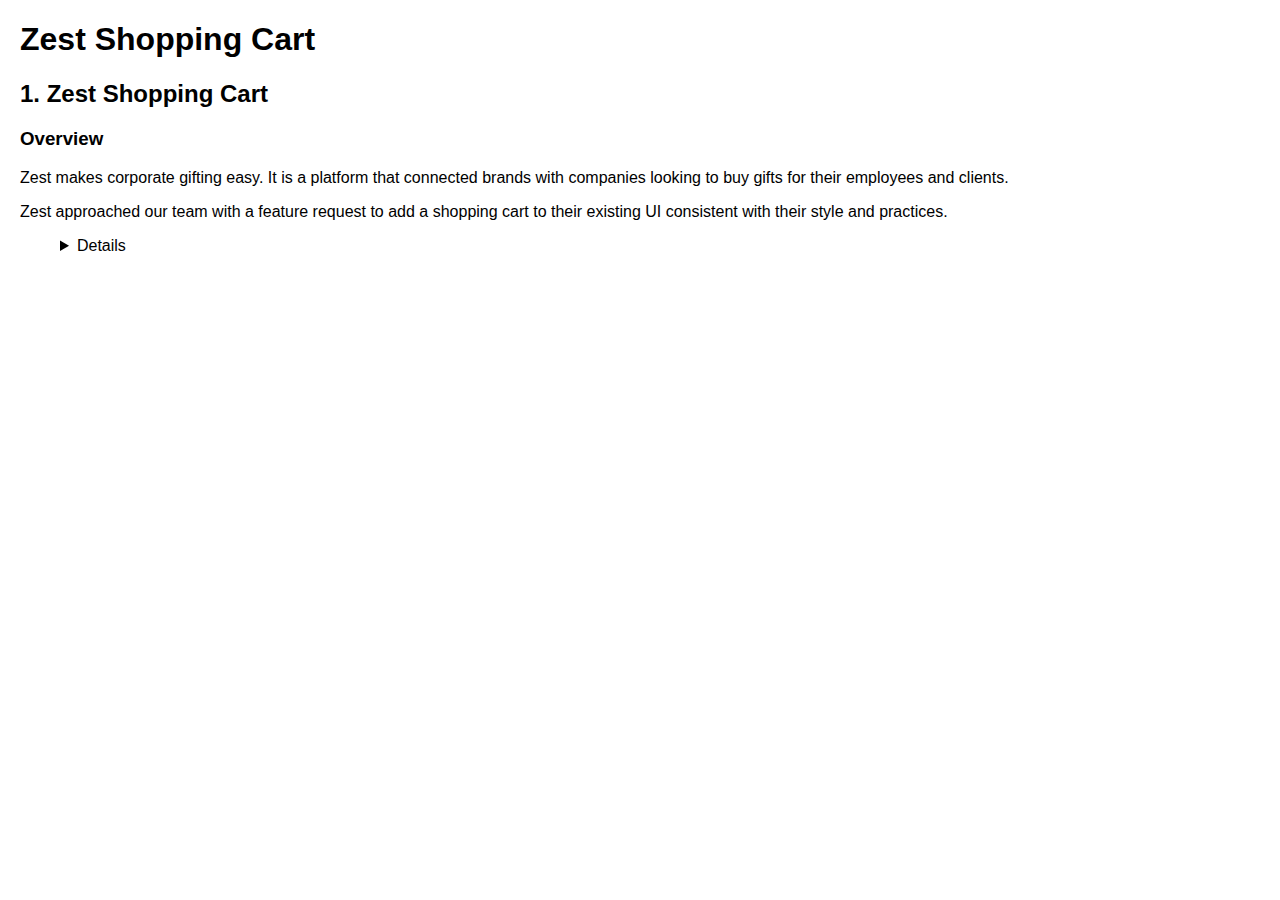
==== project1.html @ 5c75fc3a "aerr" ====
<!DOCTYPE html>
<html>
<head>
    <link rel="stylesheet" type="text/css" href="styles.css">
</head>
<body>
    <h1>Zest Shopping Cart</h1>
    <h2>1. Zest Shopping Cart</h2>
    <h3>Overview</h3>
    <p>Zest makes corporate gifting easy. It is a platform
    that connected brands with companies looking to buy
    gifts for their employees and clients.</p>
    <p>Zest approached our team with a feature request to
    add a shopping cart to their existing UI consistent
    with their style and practices.</p>
    <details class="project">
        <div>
            <h2>Bulls Eye customer description</h2>
            <ul>
                <li>Gift buyers who are purchasing more than one
                product</li>
                <li>Gift buyer sending multiple products to each
                recipient</li>
                <li>Gift buyer sending multiple qty of the same
                thing to each recipient</li>
            </ul>
            <h2>User Pain Points</h2>
            <p>When a brand has a large catalog, gift buyer’s
            selections are not easily accessible, and they forget
            what they selected or are frustrated trying to find
            it. There is no shopping cart</p>
            <p>The current design does have quantity selection,
            and customer cannot send more than 1 of each product
            to a recipient</p>
            <h2>Early Sketches</h2>
            <p>To address these pain points, we sketched 3 user flows to add a shopping cart and allow for multiple item selection:
            </p>
            <h2> Wireframes</h2>
            <p> We felt our designs had strong merit and fit within the style Zest had cultivated and wanted to create some beginner wireframes to visualize our ideas in a more realistic implementation.</p>
            <p> We added a quantity indicator to the card item itself and added a "side-cart". The purpose of our decision to add this side cart was to tackle the pain point of gifter's not knowing what was already in their cart while shopping, especially on larger orders. This feature would allow the gifter to simultaneously browse the shop and view the contents of their cart.</p>
            <h2>Critique</h2>
            <p>Having the featured gifts dropdown above the cart is confusing. Does this mean you are sorting the cart or the items being browsed?
                The scheme for displaying item quantity is intuitive and does not present any "suprises"
                An addition of a cart button or symbol prior to the cart popping out from an item being added would inform the user there is a cart feature they will be able to utilized later.
                </p>
            <h2>Client CheckIn</h2>
            <p> We reached out to the client with our loom video for feedback and received the following feedback:
                The interface with "+ QYT -" showing up after each product selection is easy to use. However, it is unclear at this point of the experience if QTY is the number of products each recipient will receive or the number of recipients in the entire order. Said differently, if the user is sending gifts to 10 recipients and each recipient is to receive 2 Mini Artist box, should the user set the quantity to 10 or 2? Making this clear will be key to launching this feature.
                We don't see the side cart bar as a meaningful competitive differentiator, but also it does not need to be. We like the concept of the sidebar very much, it solves the problem you captured at the beginning of the loom and gives the user a clear understanding of what they have selected. We're curious where you would put the side cart in mobile view. We'll love to see a mockup for that.
                </p>
        </div>
        <h2>Improved Wireframes</h2>
        <p>
            With the subject matter expert advice and critique along with the feeback the client provided the team, we revised our wireframe. We added the cart to the top corner when the side-cart is not popped out so the user can know about the cart feature and is not suprised by it later when it pops out when an item is added. Addittionally we changed our tags to show not just quantity but to display that quantity is intended per user. This distinction is reinforced by the notice at the top of the sidecart.
            Mobile wireframes were also added with a slightly modified UI. Due to the lack of UI real-estate, the cart was designed to cover the whole screen upon selection. The items are also listed in a row instead of a matrix. The biggest change was the addition of a newer section at the bottom for the user to be able to review their items before checking out. This ties back to the original goal of keeping the user informed of their selections before they make a purchase.

        </p>
</body>
</html>
---- styles.css ----
body {
    font-family: Arial, sans-serif;
    margin: 20px;
    margin-left:30 px;
    margin-bottom: 30px;
}

header {
    background-color: #f8f9fa;
    padding: 20px;
    text-align: center;
}

section {
    margin: 20px;
    margin-left:30 px;
    margin-bottom: 30px;
}

footer {
    background-color: #f8f9fa;
    text-align: center;
    padding: 10px;
    position: fixed;
    bottom: 0;
    width: 100%;
}
details {
    margin-left: 40px;
}
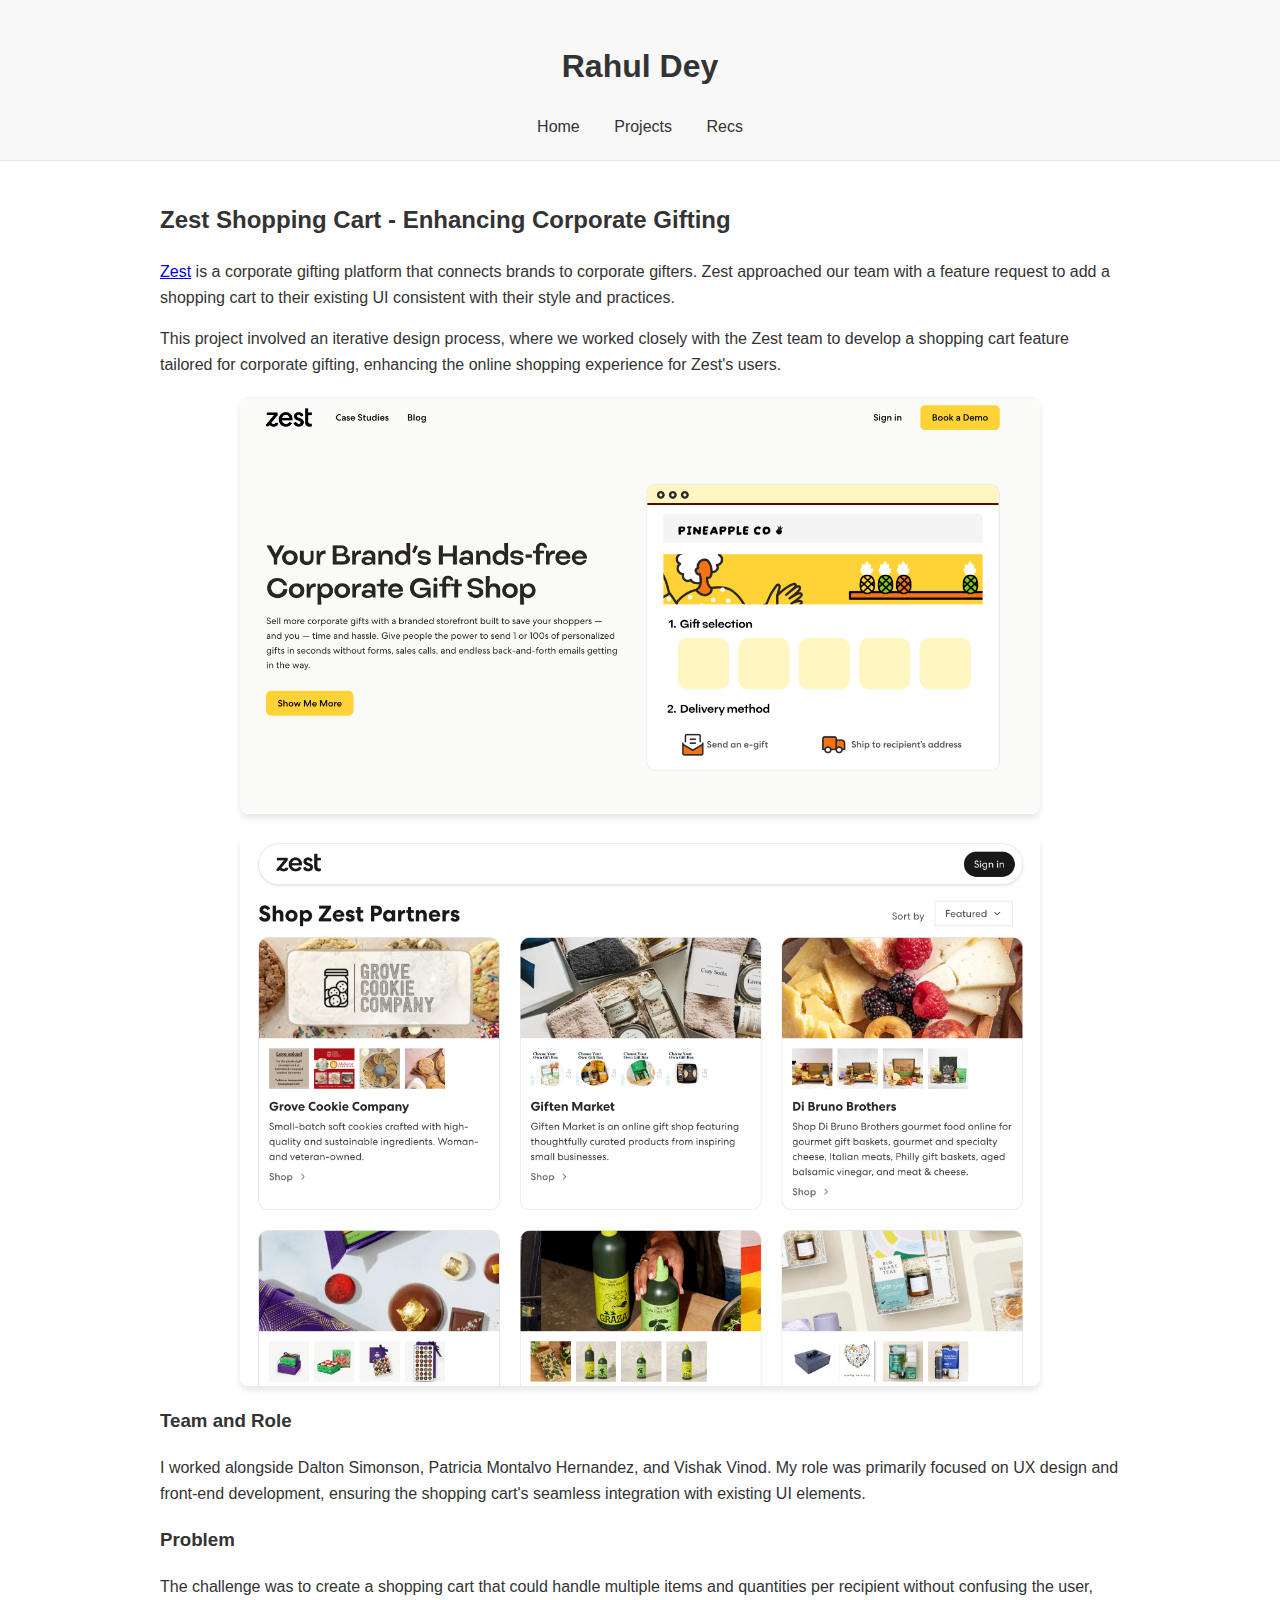
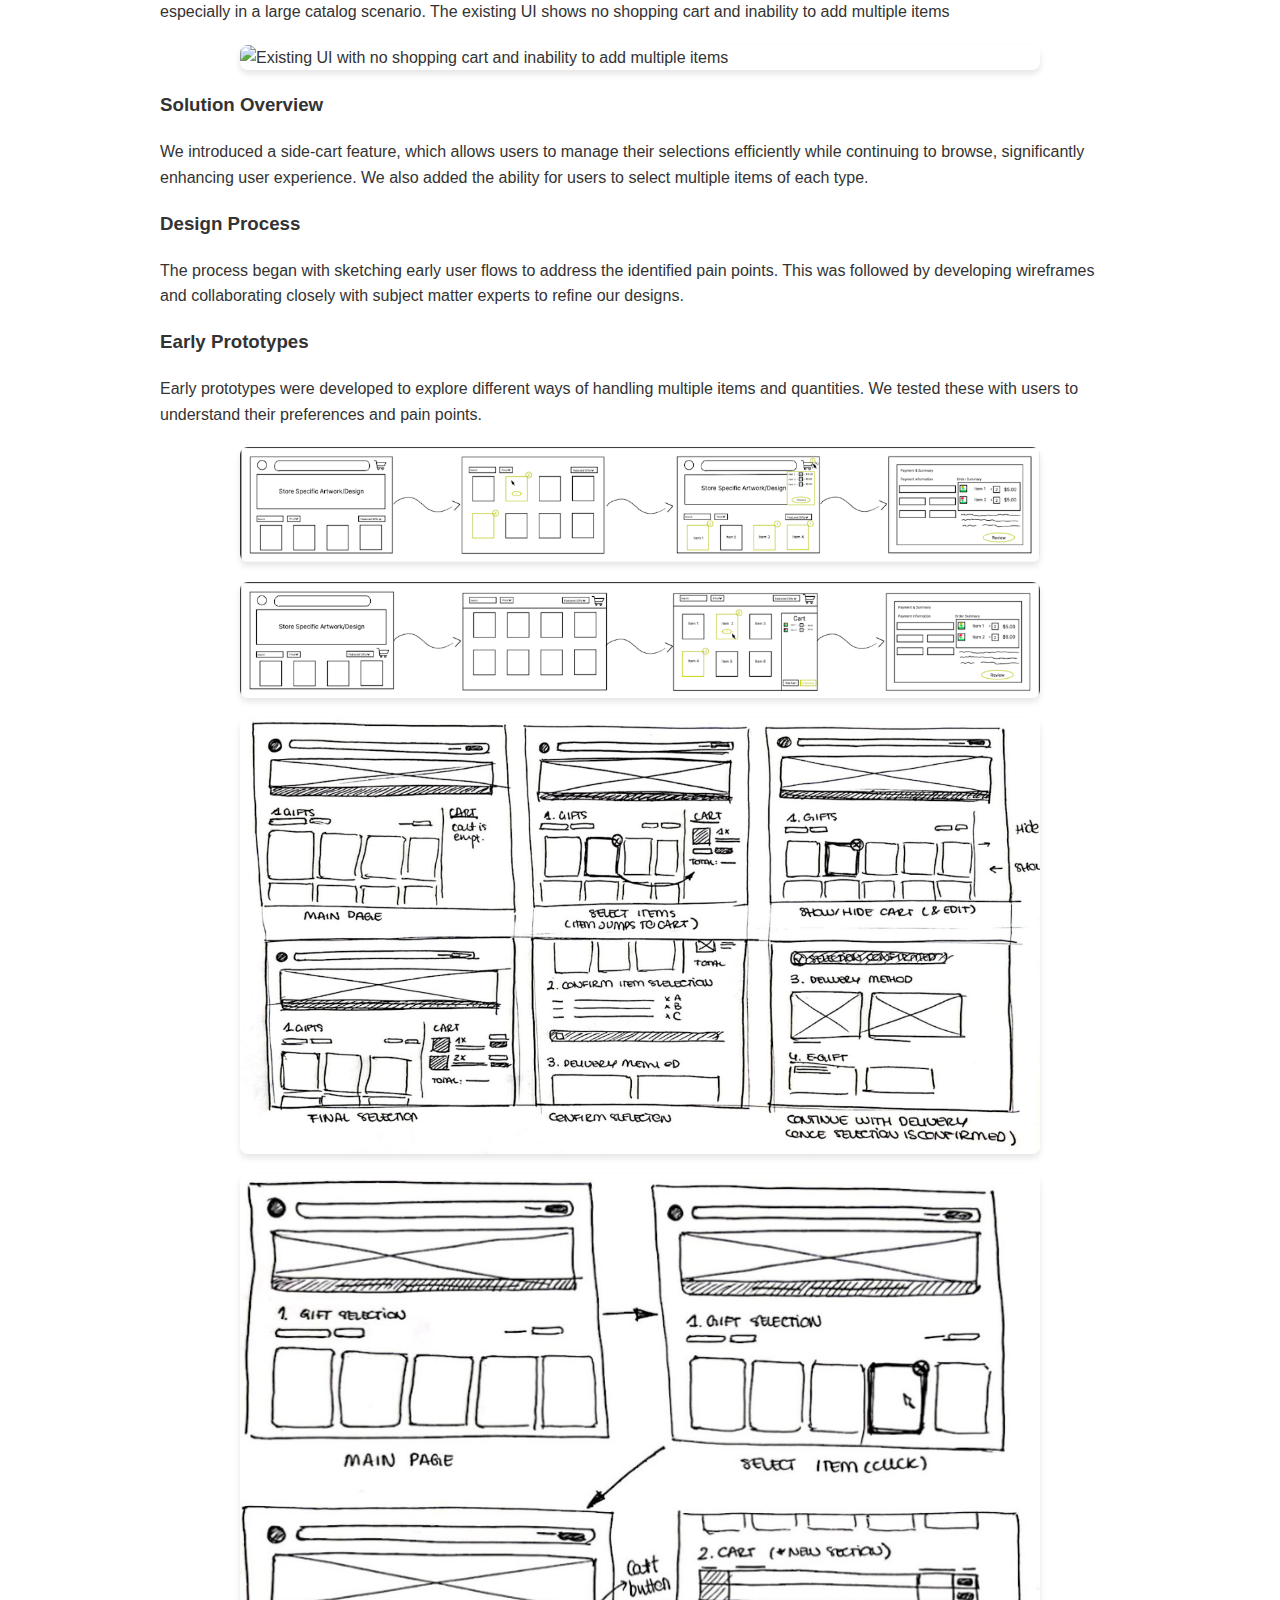
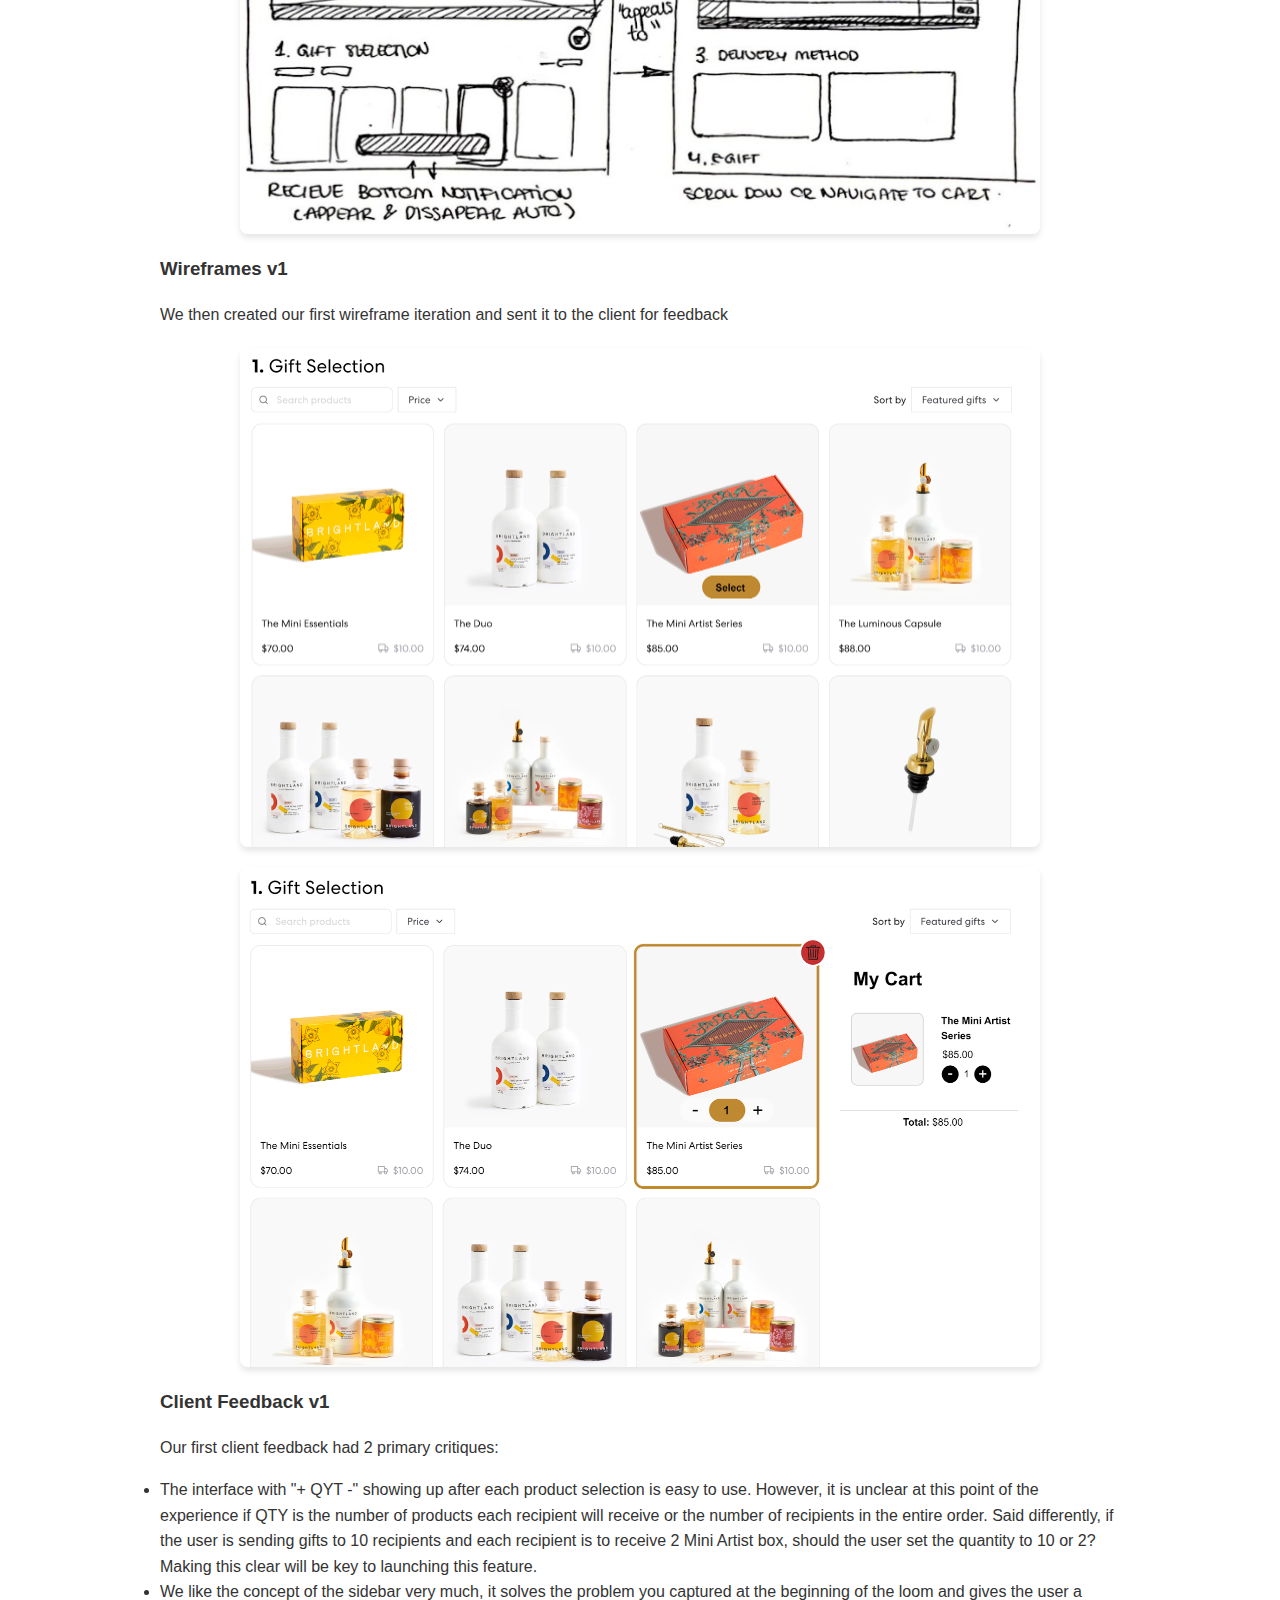
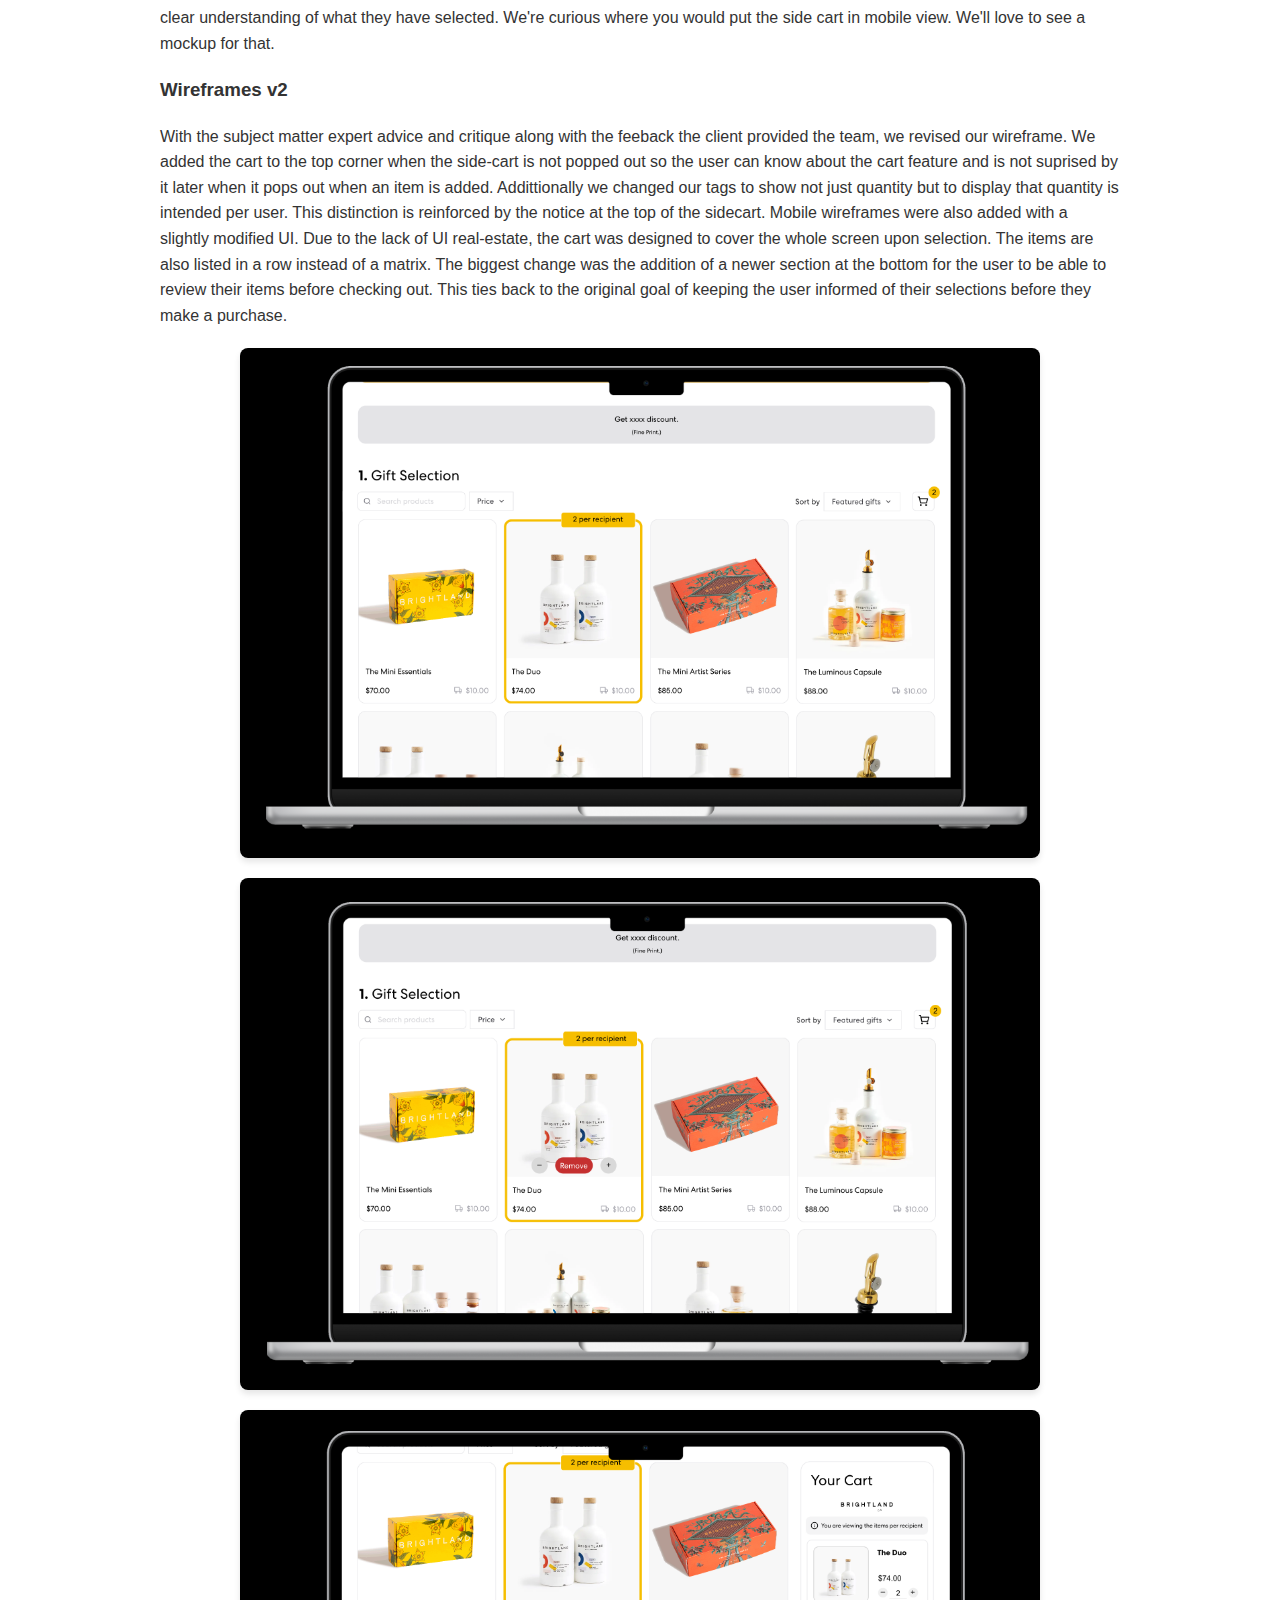
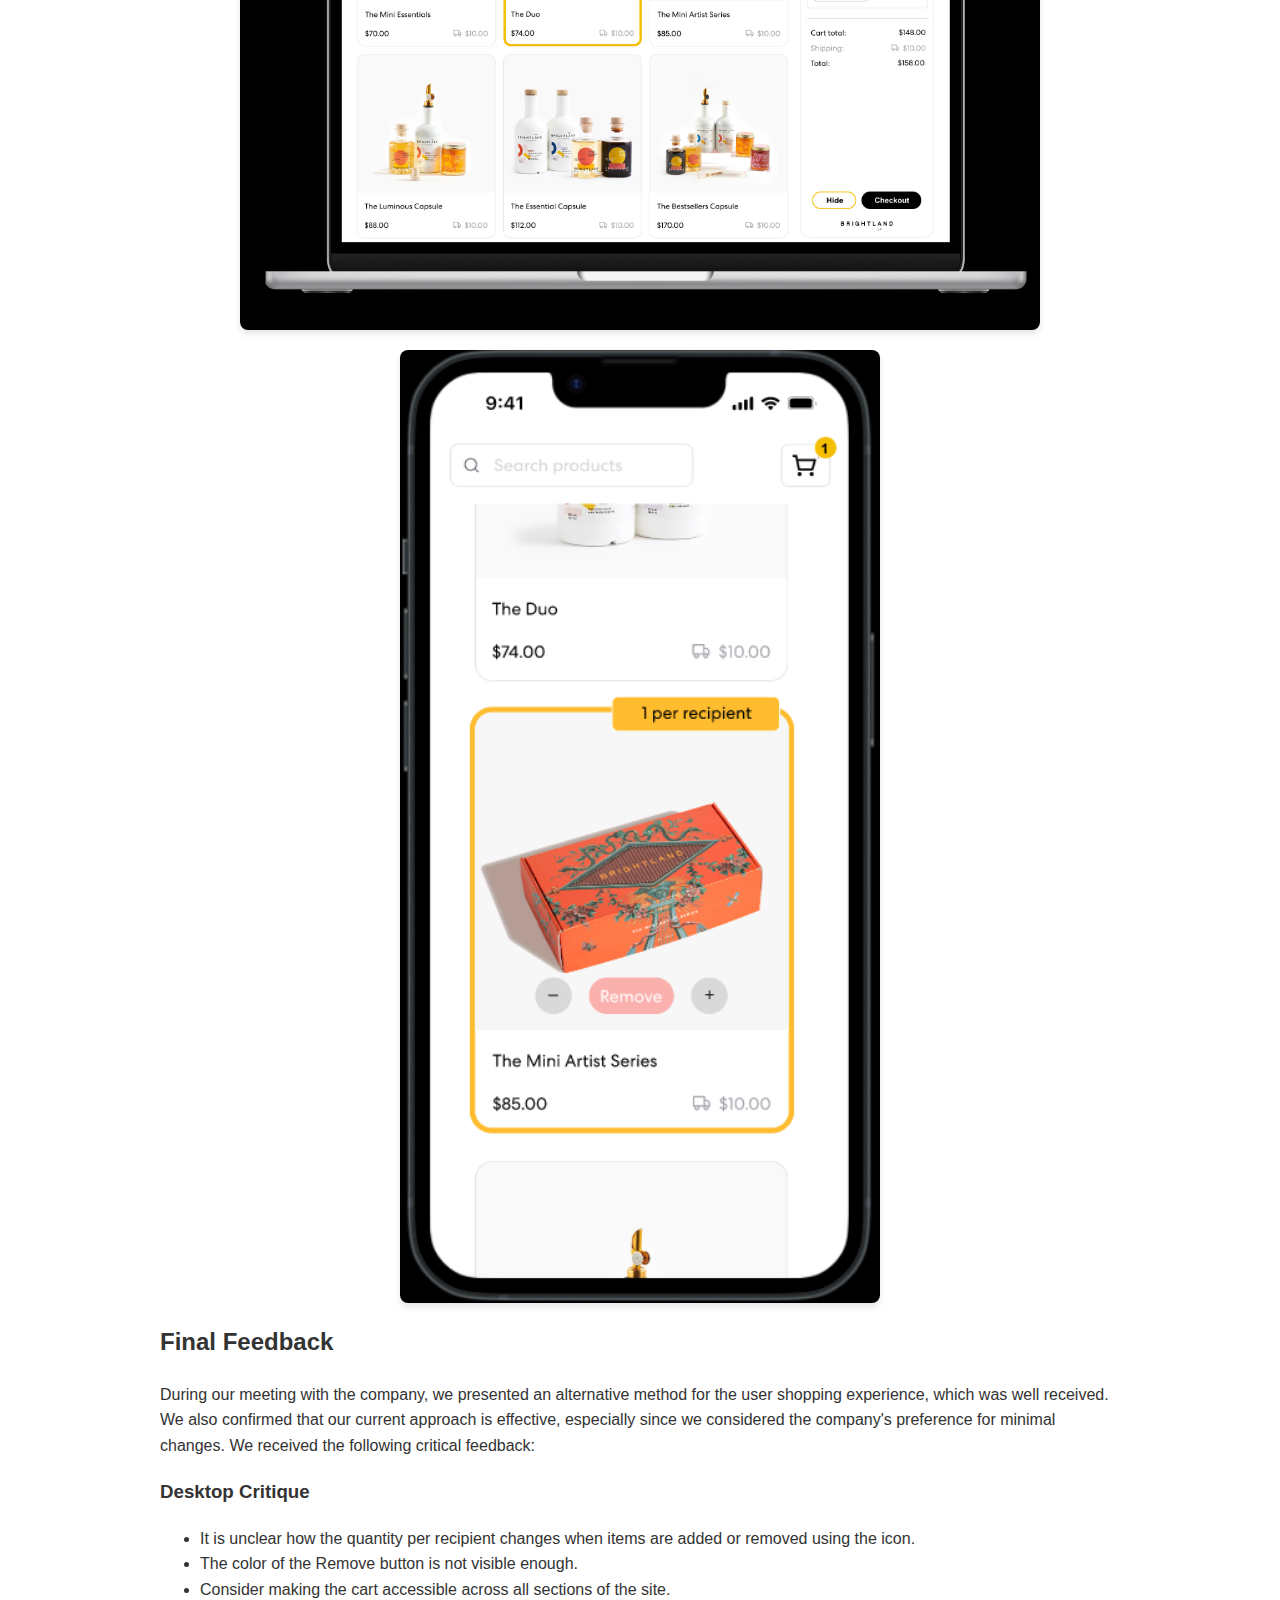
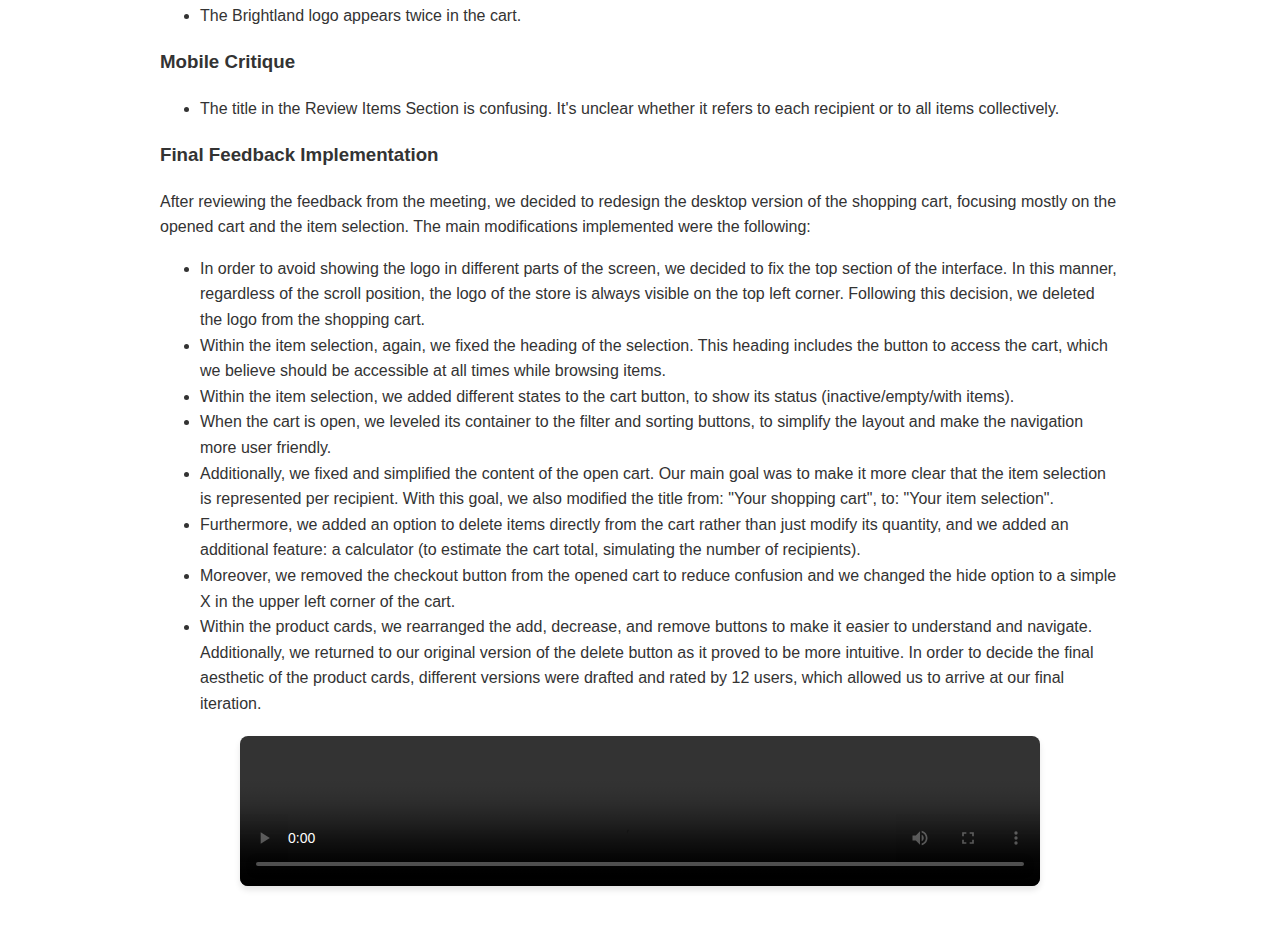
==== commit 30b8150e: "jhbb" ====
--- a/project1.html
+++ b/project1.html
@@ -1,59 +1,113 @@
 <!DOCTYPE html>
-<html>
+<html lang="en">
 <head>
-    <link rel="stylesheet" type="text/css" href="styles.css">
+    <meta charset="UTF-8">
+    <meta name="viewport" content="width=device-width, initial-scale=1.0">
+    <title>Zest Shopping Cart Project</title>
+    <link rel="stylesheet" href="styles.css">
 </head>
 <body>
-    <h1>Zest Shopping Cart</h1>
-    <h2>1. Zest Shopping Cart</h2>
-    <h3>Overview</h3>
-    <p>Zest makes corporate gifting easy. It is a platform
-    that connected brands with companies looking to buy
-    gifts for their employees and clients.</p>
-    <p>Zest approached our team with a feature request to
-    add a shopping cart to their existing UI consistent
-    with their style and practices.</p>
-    <details class="project">
-        <div>
-            <h2>Bulls Eye customer description</h2>
+    <header>
+        <h1>Rahul Dey</h1>
+        <nav>
+            <a href="index.html">Home</a>
+            <a href="projects.html">Projects</a>
+            <a href="recs.html">Recs</a>
+        </nav>
+    </header>
+    <main>
+        <section class="project-intro">
+            <h2>Zest Shopping Cart - Enhancing Corporate Gifting</h2>
+            <p><a href="https://www.zest.co/">Zest</a> is a corporate gifting platform that connects brands to corporate gifters. Zest approached our team with a feature request to add a shopping cart to their existing UI consistent with their style and practices.</p>
+            <p>This project involved an iterative design process, where we worked closely with the Zest team to develop a shopping cart feature tailored for corporate gifting, enhancing the online shopping experience for Zest's users.</p>
+            <img src="ZestHomePage.png" alt="Zest Home Page">
+            <img src="ZestBrands.png" alt="Zest Brands">
+        </section>
+        <section class="team-role">
+            <h3>Team and Role</h3>
+            <p>I worked alongside Dalton Simonson, Patricia Montalvo Hernandez, and Vishak Vinod. My role was primarily focused on UX design and front-end development, ensuring the shopping cart's seamless integration with existing UI elements.</p>
+        </section>
+        <section class="problem-statement">
+            <h3>Problem</h3>
+            <p>The challenge was to create a shopping cart that could handle multiple items and quantities per recipient without confusing the user, especially in a large catalog scenario. The existing UI shows no shopping cart and inability to add multiple items</p>
+            <img src="existing.png" alt="Existing UI with no shopping cart and inability to add multiple items">
+        </section>
+        <section class="solution-overview">
+            <h3>Solution Overview</h3>
+            <p>We introduced a side-cart feature, which allows users to manage their selections efficiently while continuing to browse, significantly enhancing user experience. We also added the ability
+                for users to select multiple items of each type.
+            </p>
+        </section>
+        <section class="design-process">
+            <h3>Design Process</h3>
+            <p>The process began with sketching early user flows to address the identified pain points. This was followed by developing wireframes and collaborating closely with subject matter experts to refine our designs.</p>
+        </section>
+        <section class ="early prototypes">
+            <h3>Early Prototypes</h3>
+            <p>Early prototypes were developed to explore different ways of handling multiple items and quantities. We tested these with users to understand their preferences and pain points.</p>
+            <img src="sketch1.png" alt="Early Prototype of Shopping Cart">
+            <img src="sketch2.png" alt ="Early Prototype of Shopping Cart">
+            <img src="sketch3.png" alt="Early Prototype of Shopping Cart">
+            <img src="sketch4.png" alt="Early Prototype of Shopping Cart">
+        </section>
+        <section class ="early prototypes">
+            <h3>Wireframes v1</h3>
+            <p>We then created our first wireframe iteration and sent it to the client for feedback</p>
+            <img src="wireframe1.png" alt="Early Prototype of Shopping Cart">
+            <img src="wireframe2.png" alt="Early Prototype of Shopping Cart">
+        </section>
+        <section class="client-interactions">
+            <h3>Client Feedback v1</h3>
+            <p>Our first client feedback had 2 primary critiques:</p>
+            <li>The interface with "+ QYT -" showing up after each product selection is easy to use. However, it is unclear at this point of the experience if QTY is the number of products each recipient will receive or the number of recipients in the entire order. Said differently, if the user is sending gifts to 10 recipients and each recipient is to receive 2 Mini Artist box, should the user set the quantity to 10 or 2? Making this clear will be key to launching this feature.</li>
+            <li>We like the concept of the sidebar very much, it solves the problem you captured at the beginning of the loom and gives the user a clear understanding of what they have selected. We're curious where you would put the side cart in mobile view. We'll love to see a mockup for that.            </li>
+        </section>
+        <section class="final-outcomes">
+            <h3>Wireframes v2</h3>
+            <p>With the subject matter expert advice and critique along with the feeback the client provided the team, we revised our wireframe. We added the cart to the top corner when the side-cart is not popped out so the user can know about the cart feature and is not suprised by it later when it pops out when an item is added. Addittionally we changed our tags to show not just quantity but to display that quantity is intended per user. This distinction is reinforced by the notice at the top of the sidecart.
+                Mobile wireframes were also added with a slightly modified UI. Due to the lack of UI real-estate, the cart was designed to cover the whole screen upon selection. The items are also listed in a row instead of a matrix. The biggest change was the addition of a newer section at the bottom for the user to be able to review their items before checking out. This ties back to the original goal of keeping the user informed of their selections before they make a purchase.</p>
+                <img src="hi-fi2.png" alt="Early Prototype of Shopping Cart">
+                <img src="hi-fi1.png" alt ="Early Prototype of Shopping Cart">
+                <img src="hi-fi3.png" alt="Early Prototype of Shopping Cart">
+                <img class="mobile-image" src="Hi-Fi-Mobile-Iterative-Redesign-2.png" alt="Early Prototype of Shopping Cart">
+            </section>
+
+        <section class="final-feedback">
+            <h2>Final Feedback</h2>
+            <p>During our meeting with the company, we presented an alternative method for the user shopping experience, which was well received. We also confirmed that our current approach is effective, especially since we considered the company's preference for minimal changes. We received the following critical feedback:</p>
+            
+            <h3>Desktop Critique</h3>
             <ul>
-                <li>Gift buyers who are purchasing more than one
-                product</li>
-                <li>Gift buyer sending multiple products to each
-                recipient</li>
-                <li>Gift buyer sending multiple qty of the same
-                thing to each recipient</li>
+                <li>It is unclear how the quantity per recipient changes when items are added or removed using the icon.</li>
+                <li>The color of the Remove button is not visible enough.</li>
+                <li>Consider making the cart accessible across all sections of the site.</li>
+                <li>The Brightland logo appears twice in the cart.</li>
             </ul>
-            <h2>User Pain Points</h2>
-            <p>When a brand has a large catalog, gift buyer’s
-            selections are not easily accessible, and they forget
-            what they selected or are frustrated trying to find
-            it. There is no shopping cart</p>
-            <p>The current design does have quantity selection,
-            and customer cannot send more than 1 of each product
-            to a recipient</p>
-            <h2>Early Sketches</h2>
-            <p>To address these pain points, we sketched 3 user flows to add a shopping cart and allow for multiple item selection:
-            </p>
-            <h2> Wireframes</h2>
-            <p> We felt our designs had strong merit and fit within the style Zest had cultivated and wanted to create some beginner wireframes to visualize our ideas in a more realistic implementation.</p>
-            <p> We added a quantity indicator to the card item itself and added a "side-cart". The purpose of our decision to add this side cart was to tackle the pain point of gifter's not knowing what was already in their cart while shopping, especially on larger orders. This feature would allow the gifter to simultaneously browse the shop and view the contents of their cart.</p>
-            <h2>Critique</h2>
-            <p>Having the featured gifts dropdown above the cart is confusing. Does this mean you are sorting the cart or the items being browsed?
-                The scheme for displaying item quantity is intuitive and does not present any "suprises"
-                An addition of a cart button or symbol prior to the cart popping out from an item being added would inform the user there is a cart feature they will be able to utilized later.
-                </p>
-            <h2>Client CheckIn</h2>
-            <p> We reached out to the client with our loom video for feedback and received the following feedback:
-                The interface with "+ QYT -" showing up after each product selection is easy to use. However, it is unclear at this point of the experience if QTY is the number of products each recipient will receive or the number of recipients in the entire order. Said differently, if the user is sending gifts to 10 recipients and each recipient is to receive 2 Mini Artist box, should the user set the quantity to 10 or 2? Making this clear will be key to launching this feature.
-                We don't see the side cart bar as a meaningful competitive differentiator, but also it does not need to be. We like the concept of the sidebar very much, it solves the problem you captured at the beginning of the loom and gives the user a clear understanding of what they have selected. We're curious where you would put the side cart in mobile view. We'll love to see a mockup for that.
-                </p>
-        </div>
-        <h2>Improved Wireframes</h2>
-        <p>
-            With the subject matter expert advice and critique along with the feeback the client provided the team, we revised our wireframe. We added the cart to the top corner when the side-cart is not popped out so the user can know about the cart feature and is not suprised by it later when it pops out when an item is added. Addittionally we changed our tags to show not just quantity but to display that quantity is intended per user. This distinction is reinforced by the notice at the top of the sidecart.
-            Mobile wireframes were also added with a slightly modified UI. Due to the lack of UI real-estate, the cart was designed to cover the whole screen upon selection. The items are also listed in a row instead of a matrix. The biggest change was the addition of a newer section at the bottom for the user to be able to review their items before checking out. This ties back to the original goal of keeping the user informed of their selections before they make a purchase.
-
-        </p>
+            
+            <h3>Mobile Critique</h3>
+            <ul>
+                <li>The title in the Review Items Section is confusing. It's unclear whether it refers to each recipient or to all items collectively.</li>
+            </ul>
+        
+            <h3>Final Feedback Implementation</h3>
+            <p>After reviewing the feedback from the meeting, we decided to redesign the desktop version of the shopping cart, focusing mostly on the opened cart and the item selection. The main modifications implemented were the following:</p>
+            <ul>
+                <li>In order to avoid showing the logo in different parts of the screen, we decided to fix the top section of the interface. In this manner, regardless of the scroll position, the logo of the store is always visible on the top left corner. Following this decision, we deleted the logo from the shopping cart.</li>
+                <li>Within the item selection, again, we fixed the heading of the selection. This heading includes the button to access the cart, which we believe should be accessible at all times while browsing items.</li>
+                <li>Within the item selection, we added different states to the cart button, to show its status (inactive/empty/with items).</li>
+                <li>When the cart is open, we leveled its container to the filter and sorting buttons, to simplify the layout and make the navigation more user friendly.</li>
+                <li>Additionally, we fixed and simplified the content of the open cart. Our main goal was to make it more clear that the item selection is represented per recipient. With this goal, we also modified the title from: "Your shopping cart", to: "Your item selection".</li>
+                <li>Furthermore, we added an option to delete items directly from the cart rather than just modify its quantity, and we added an additional feature: a calculator (to estimate the cart total, simulating the number of recipients).</li>
+                <li>Moreover, we removed the checkout button from the opened cart to reduce confusion and we changed the hide option to a simple X in the upper left corner of the cart.</li>
+                <li>Within the product cards, we rearranged the add, decrease, and remove buttons to make it easier to understand and navigate. Additionally, we returned to our original version of the delete button as it proved to be more intuitive. In order to decide the final aesthetic of the product cards, different versions were drafted and rated by 12 users, which allowed us to arrive at our final iteration.</li>
+            </ul>
+        </section>
+        <section>
+            <video controls>
+                <source src="FinalZest.mp4" type="video/mp4">
+                Your browser does not support the video tag.
+            </video>
+        </section>
+    </main>
 </body>
-</html>+</html>
--- a/styles.css
+++ b/styles.css
@@ -1,30 +1,67 @@
 body {
-    font-family: Arial, sans-serif;
-    margin: 20px;
-    margin-left:30 px;
-    margin-bottom: 30px;
+    font-family: 'Helvetica Neue', Helvetica, Arial, sans-serif;
+    color: #333;
+    margin: 0;
+    padding: 0;
+    line-height: 1.6;
 }
 
 header {
-    background-color: #f8f9fa;
-    padding: 20px;
+    background-color: #f8f8f8;
+    border-bottom: 1px solid #e7e7e7;
+    padding: 20px 0;
     text-align: center;
 }
 
-section {
-    margin: 20px;
-    margin-left:30 px;
-    margin-bottom: 30px;
+nav a {
+    margin: 0 15px;
+    text-decoration: none;
+    color: #333;
 }
 
-footer {
-    background-color: #f8f9fa;
-    text-align: center;
-    padding: 10px;
-    position: fixed;
-    bottom: 0;
-    width: 100%;
+nav a.active {
+    color: #0077cc;
 }
-details {
-    margin-left: 40px;
-}+
+main {
+    width: 85%;
+    max-width: 960px;
+    margin: 40px auto;
+}
+
+@media (max-width: 600px) {
+    main {
+        width: 95%;
+    }
+
+    header {
+        padding: 10px 0;
+    }
+
+    nav a {
+        margin: 0 10px;
+    }
+}
+
+img {
+    width: 100%; /* Makes image responsive */
+    max-width: 800px; /* Maximum width of image */
+    height: auto; /* Maintain aspect ratio */
+    display: block; /* Images are block level to allow for margins */
+    margin: 20px auto; /* Adds vertical space and centers image horizontally */
+    border-radius: 8px; /* Optional: adds rounded corners to images */
+    box-shadow: 0 4px 6px rgba(0,0,0,0.1); /* Optional: adds subtle shadow for depth */
+}
+.mobile-image {
+    width: 50%;  /* or any width you want */
+    height: auto; /* maintain aspect ratio */
+}
+video {
+    width: 100%; /* Makes image responsive */
+    max-width: 800px; /* Maximum width of image */
+    height: auto; /* Maintain aspect ratio */
+    display: block; /* Images are block level to allow for margins */
+    margin: 20px auto; /* Adds vertical space and centers image horizontally */
+    border-radius: 8px; /* Optional: adds rounded corners to images */
+    box-shadow: 0 4px 6px rgba(0,0,0,0.1); /* Optional: adds subtle shadow for depth */
+}
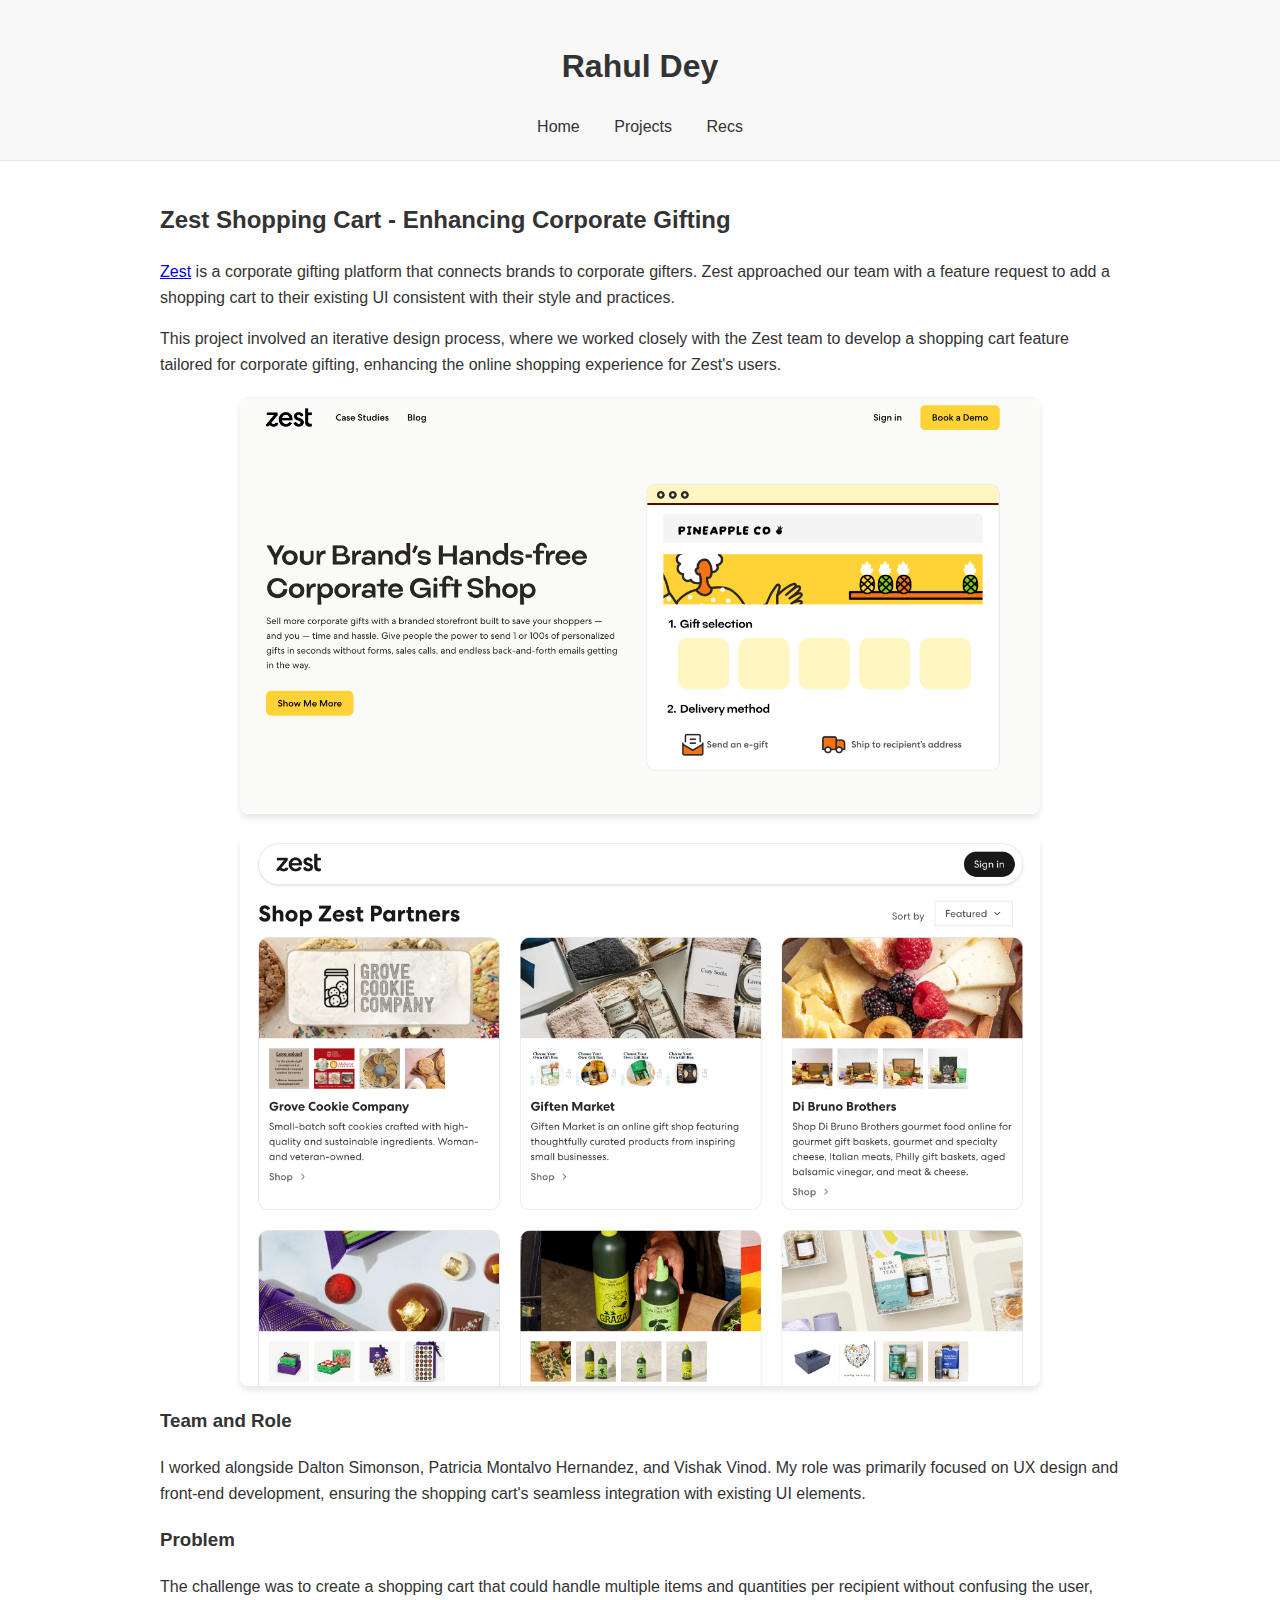
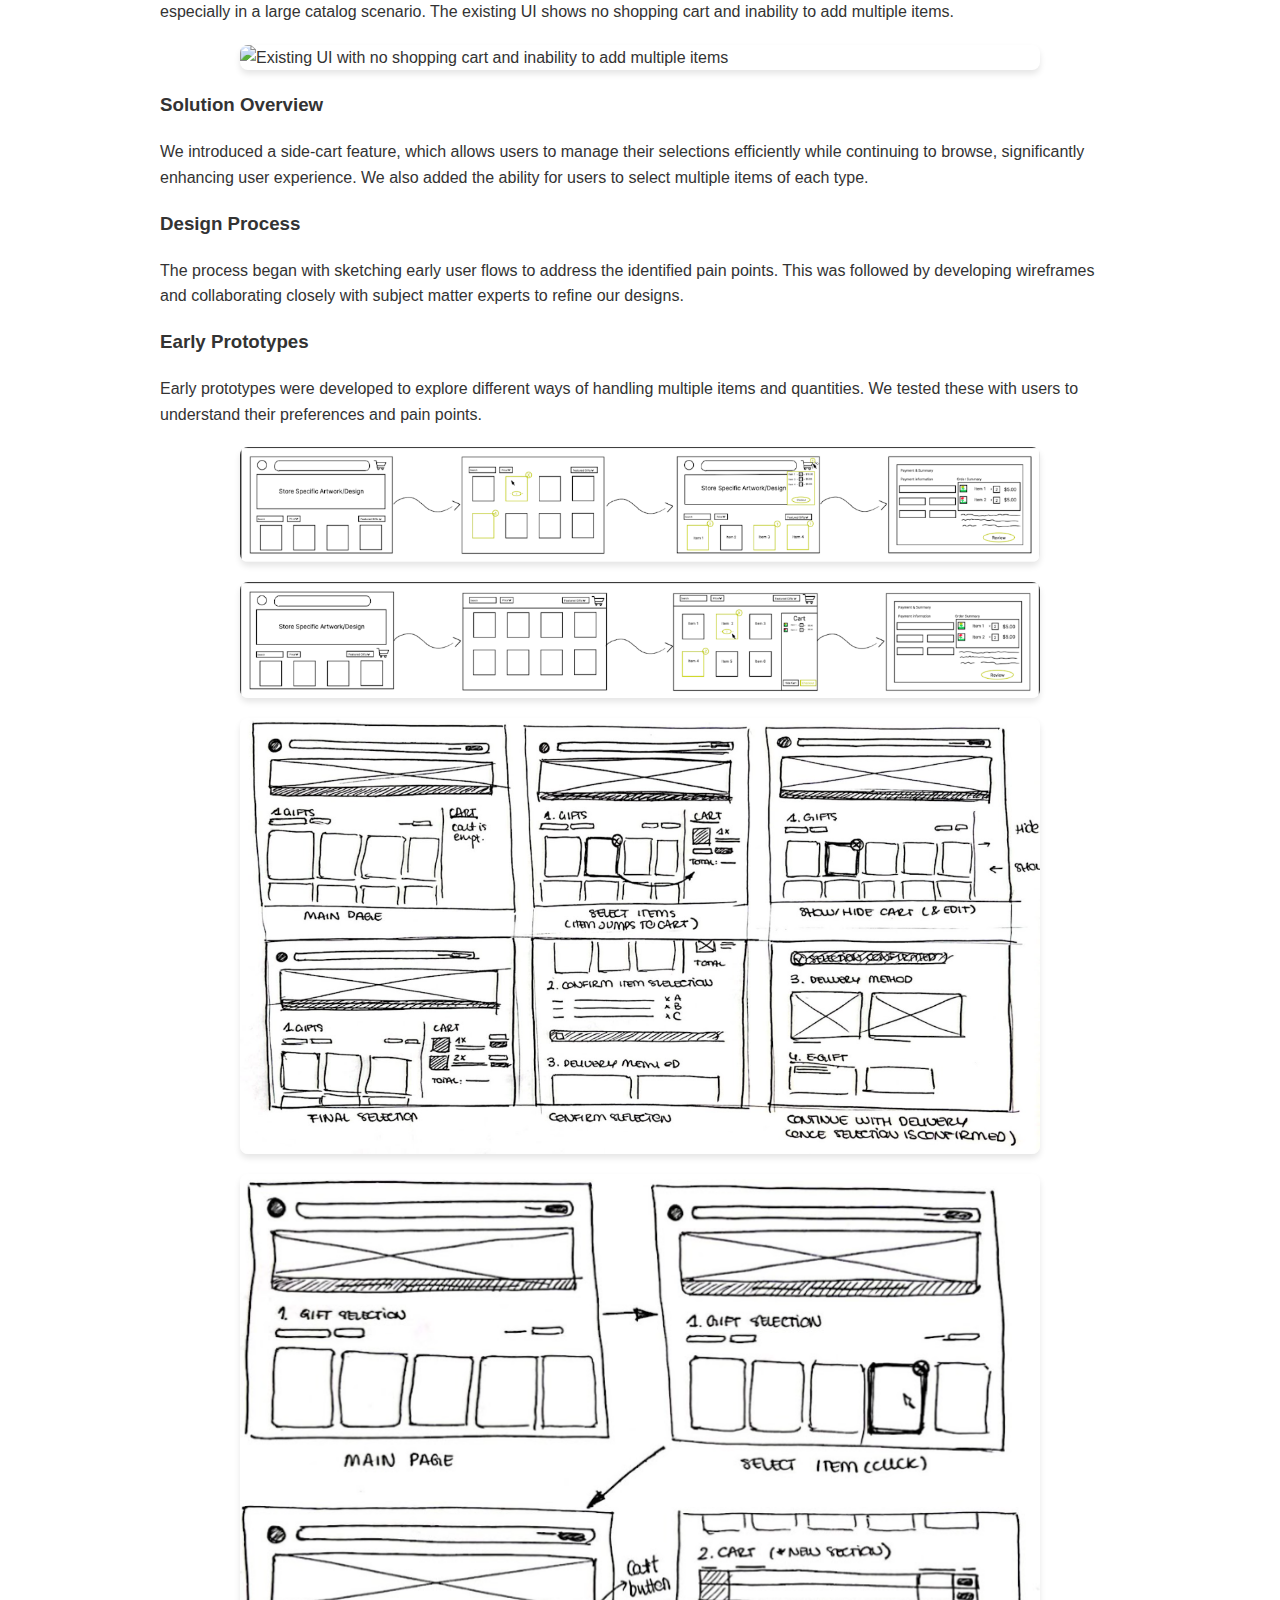
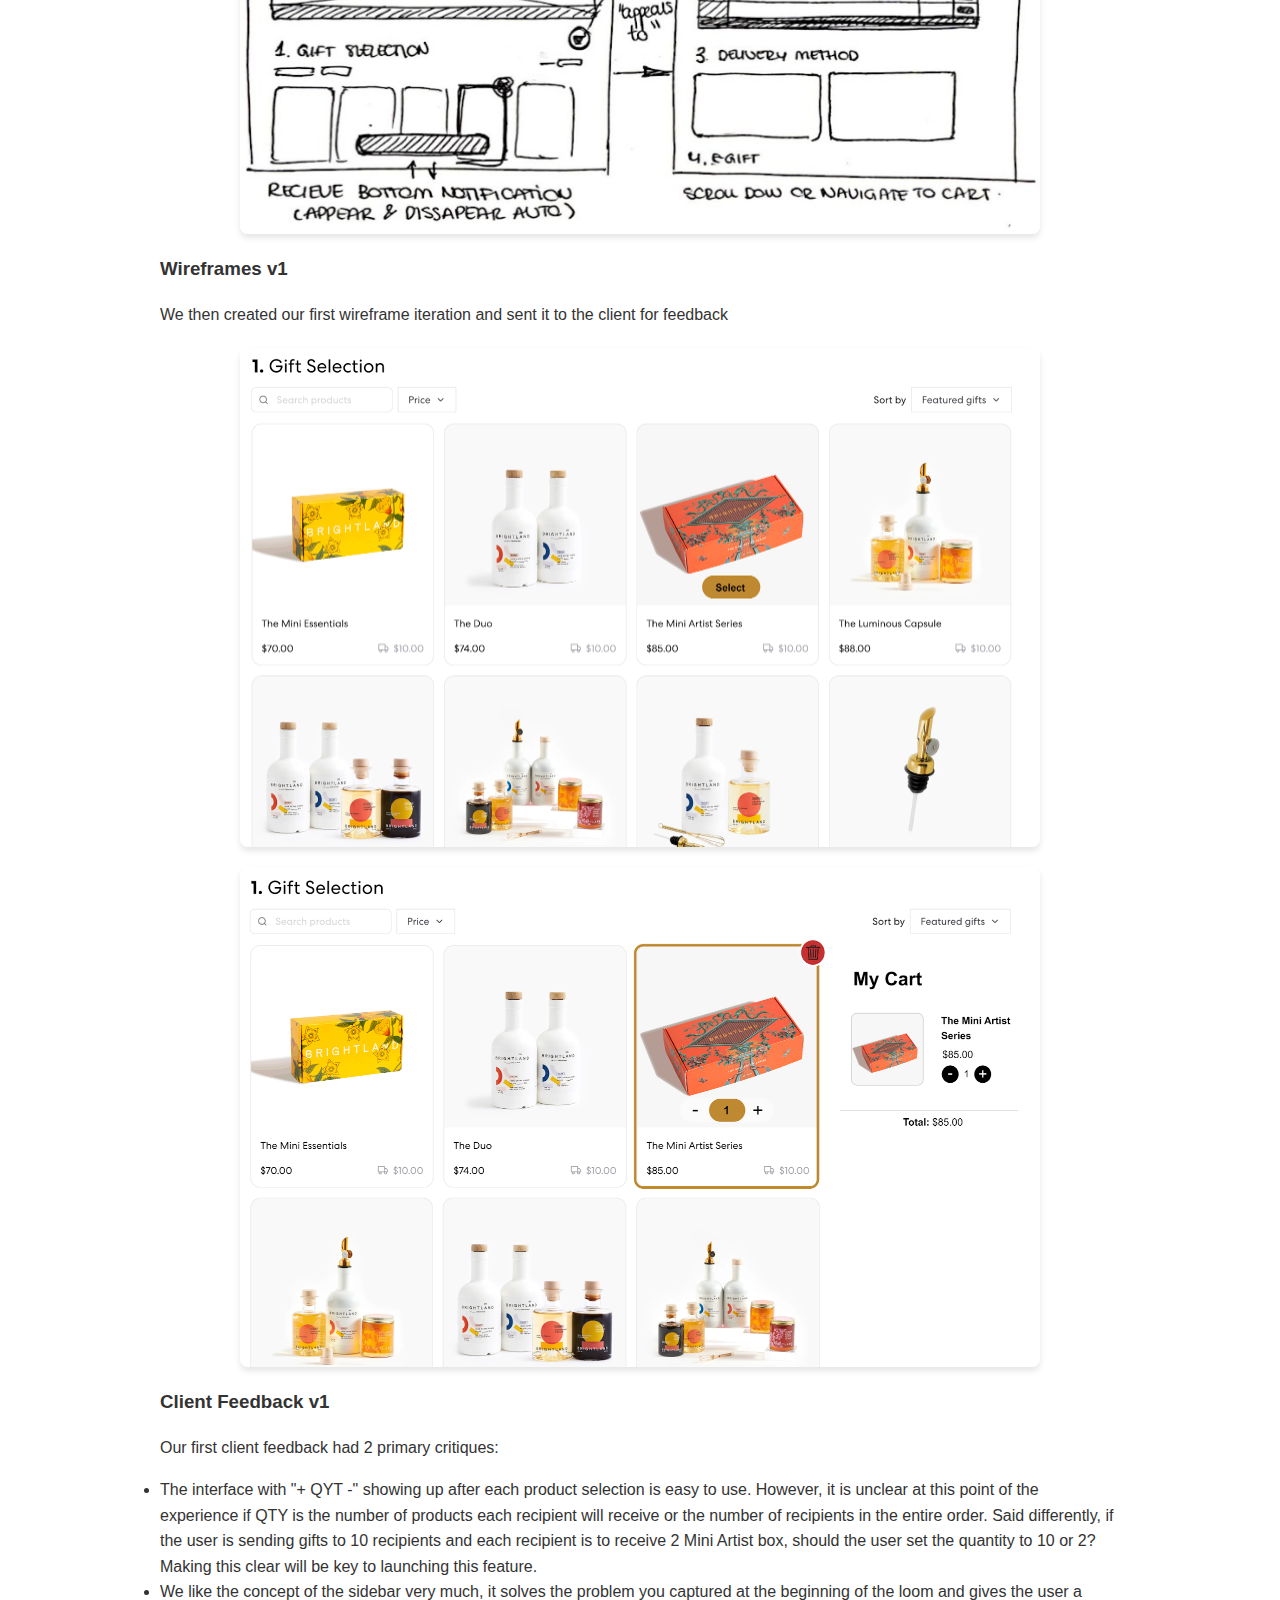
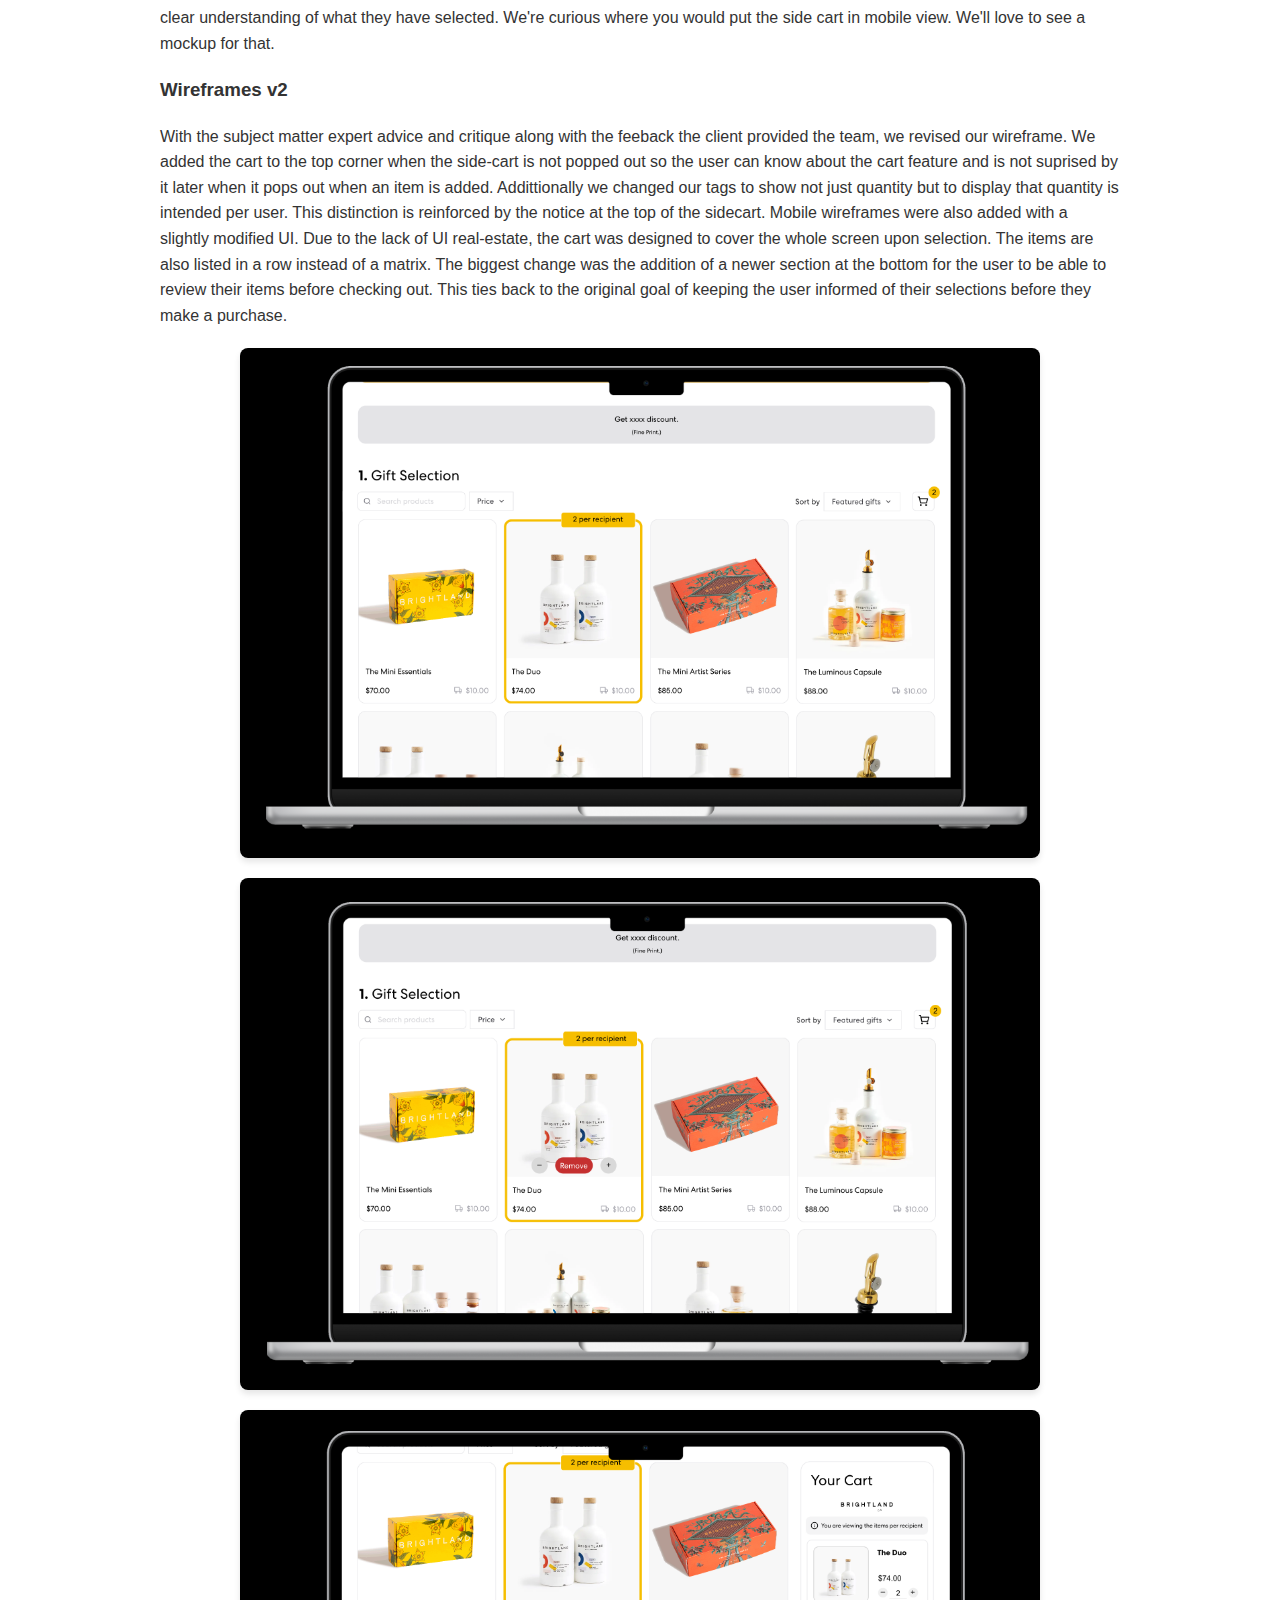
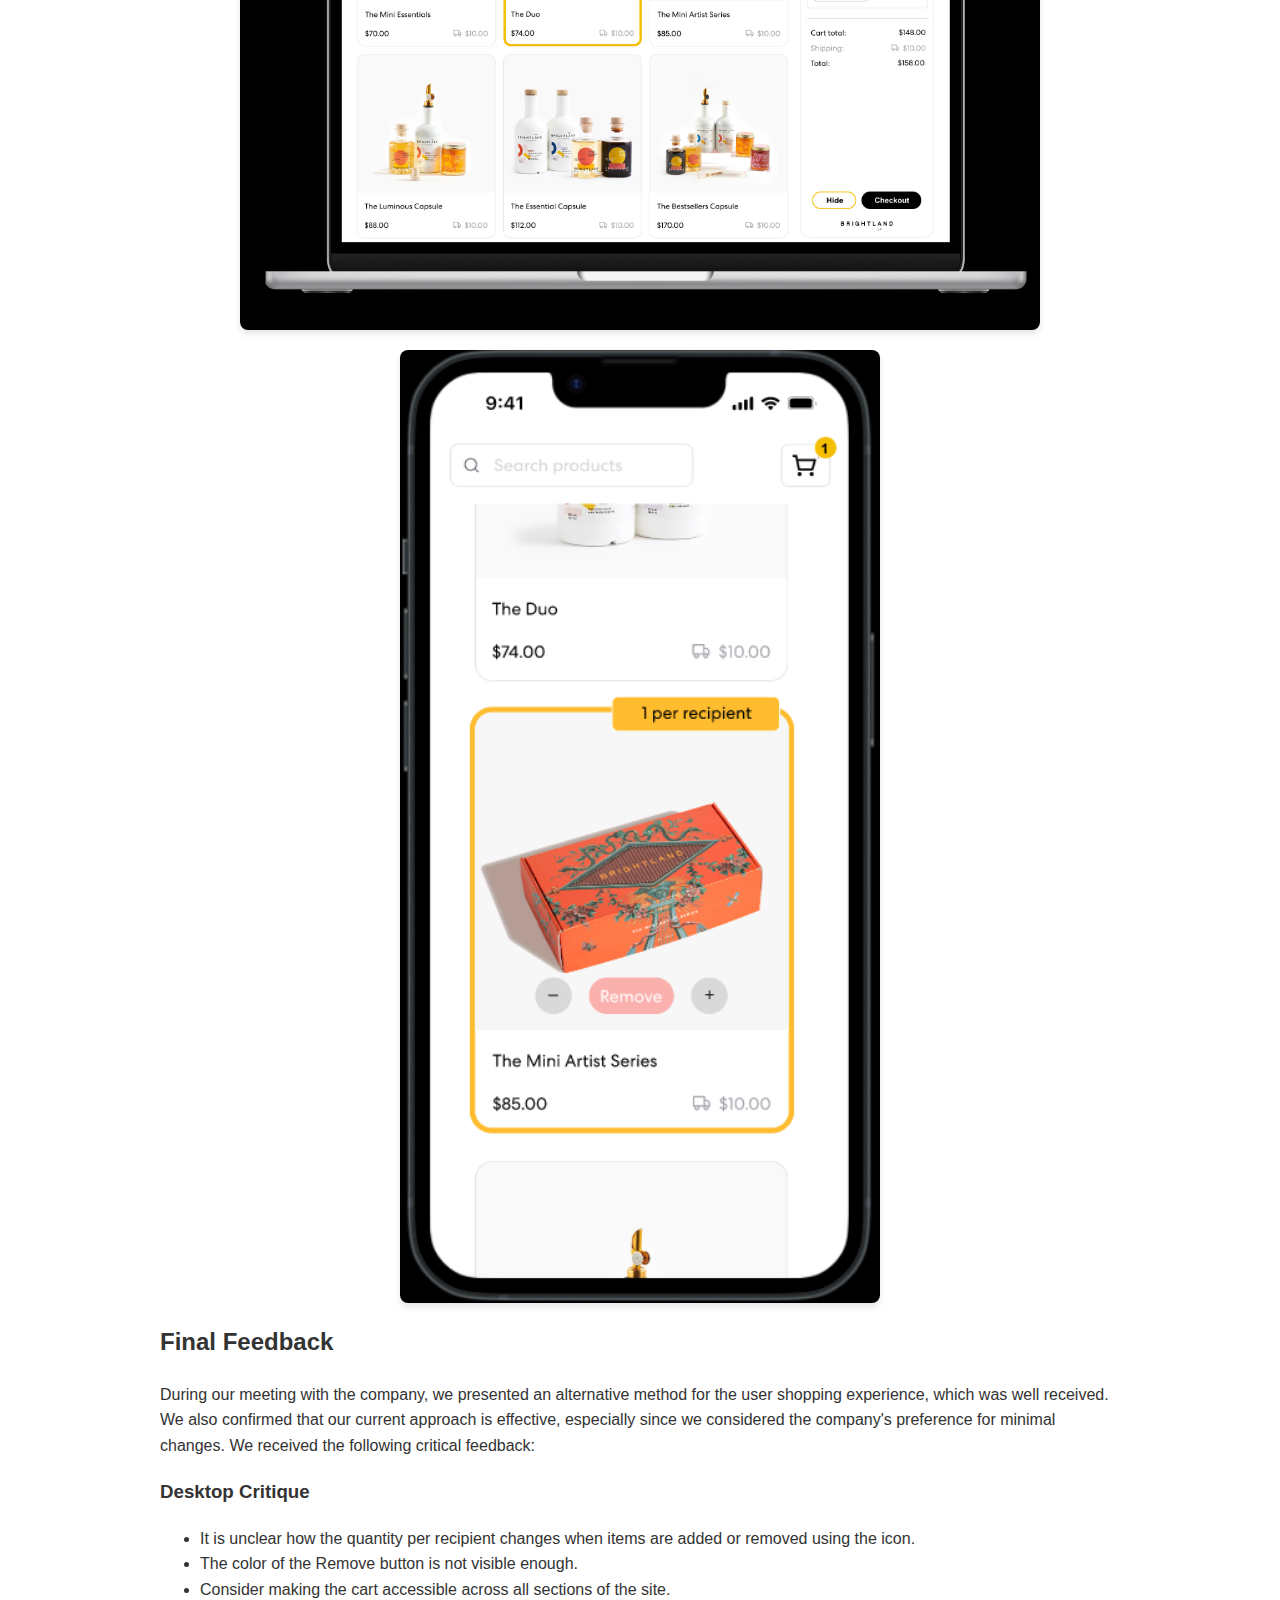
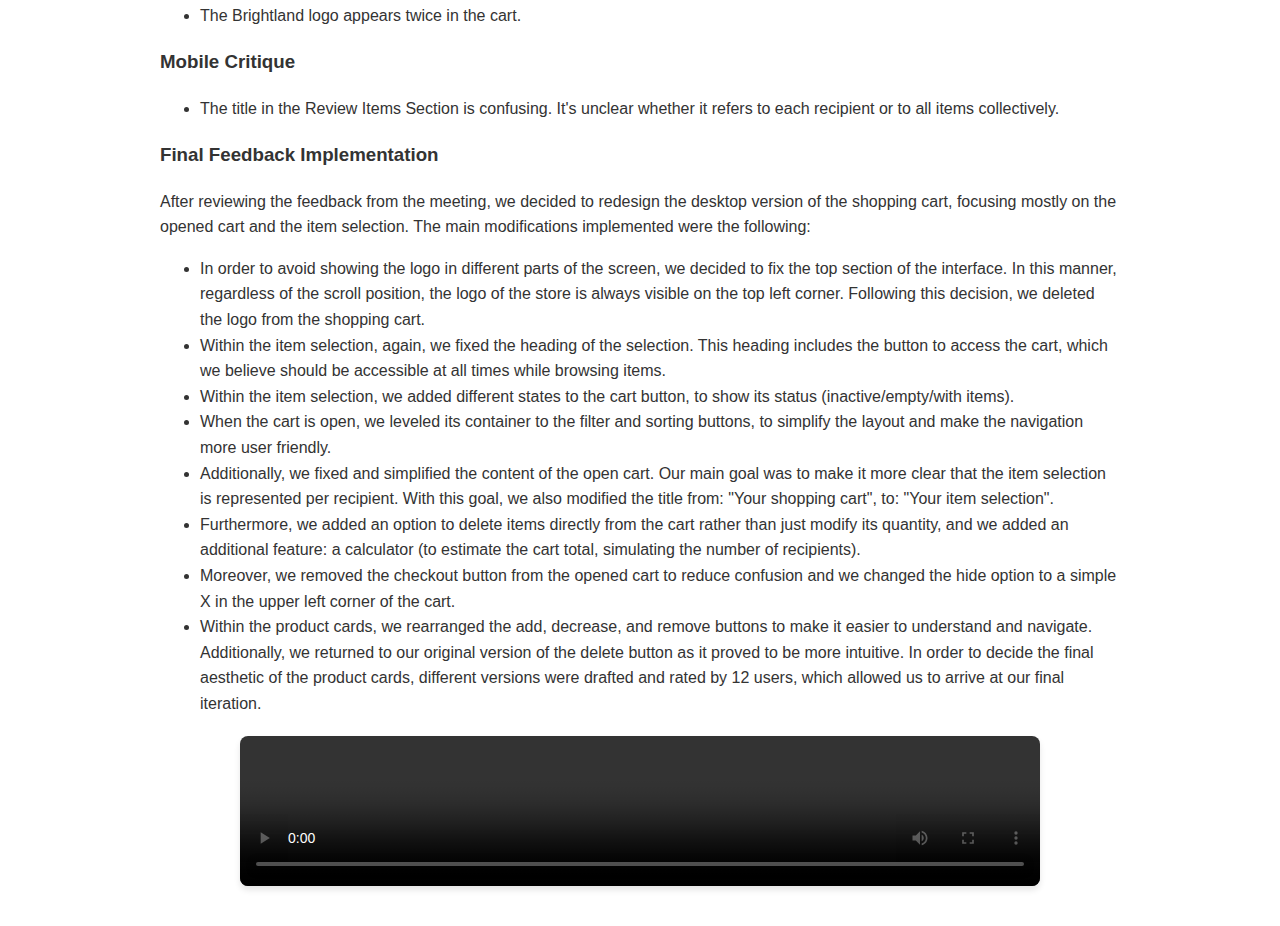
==== commit 70aa6ec8: "eh" ====
--- a/project1.html
+++ b/project1.html
@@ -29,7 +29,7 @@
         </section>
         <section class="problem-statement">
             <h3>Problem</h3>
-            <p>The challenge was to create a shopping cart that could handle multiple items and quantities per recipient without confusing the user, especially in a large catalog scenario. The existing UI shows no shopping cart and inability to add multiple items</p>
+            <p>The challenge was to create a shopping cart that could handle multiple items and quantities per recipient without confusing the user, especially in a large catalog scenario. The existing UI shows no shopping cart and inability to add multiple items.</p>
             <img src="existing.png" alt="Existing UI with no shopping cart and inability to add multiple items">
         </section>
         <section class="solution-overview">
--- a/styles.css
+++ b/styles.css
@@ -1,5 +1,5 @@
 body {
-    font-family: 'Helvetica Neue', Helvetica, Arial, sans-serif;
+    font-family: Monaco, 'Helvetica Neue', Helvetica, Arial, sans-serif;
     color: #333;
     margin: 0;
     padding: 0;
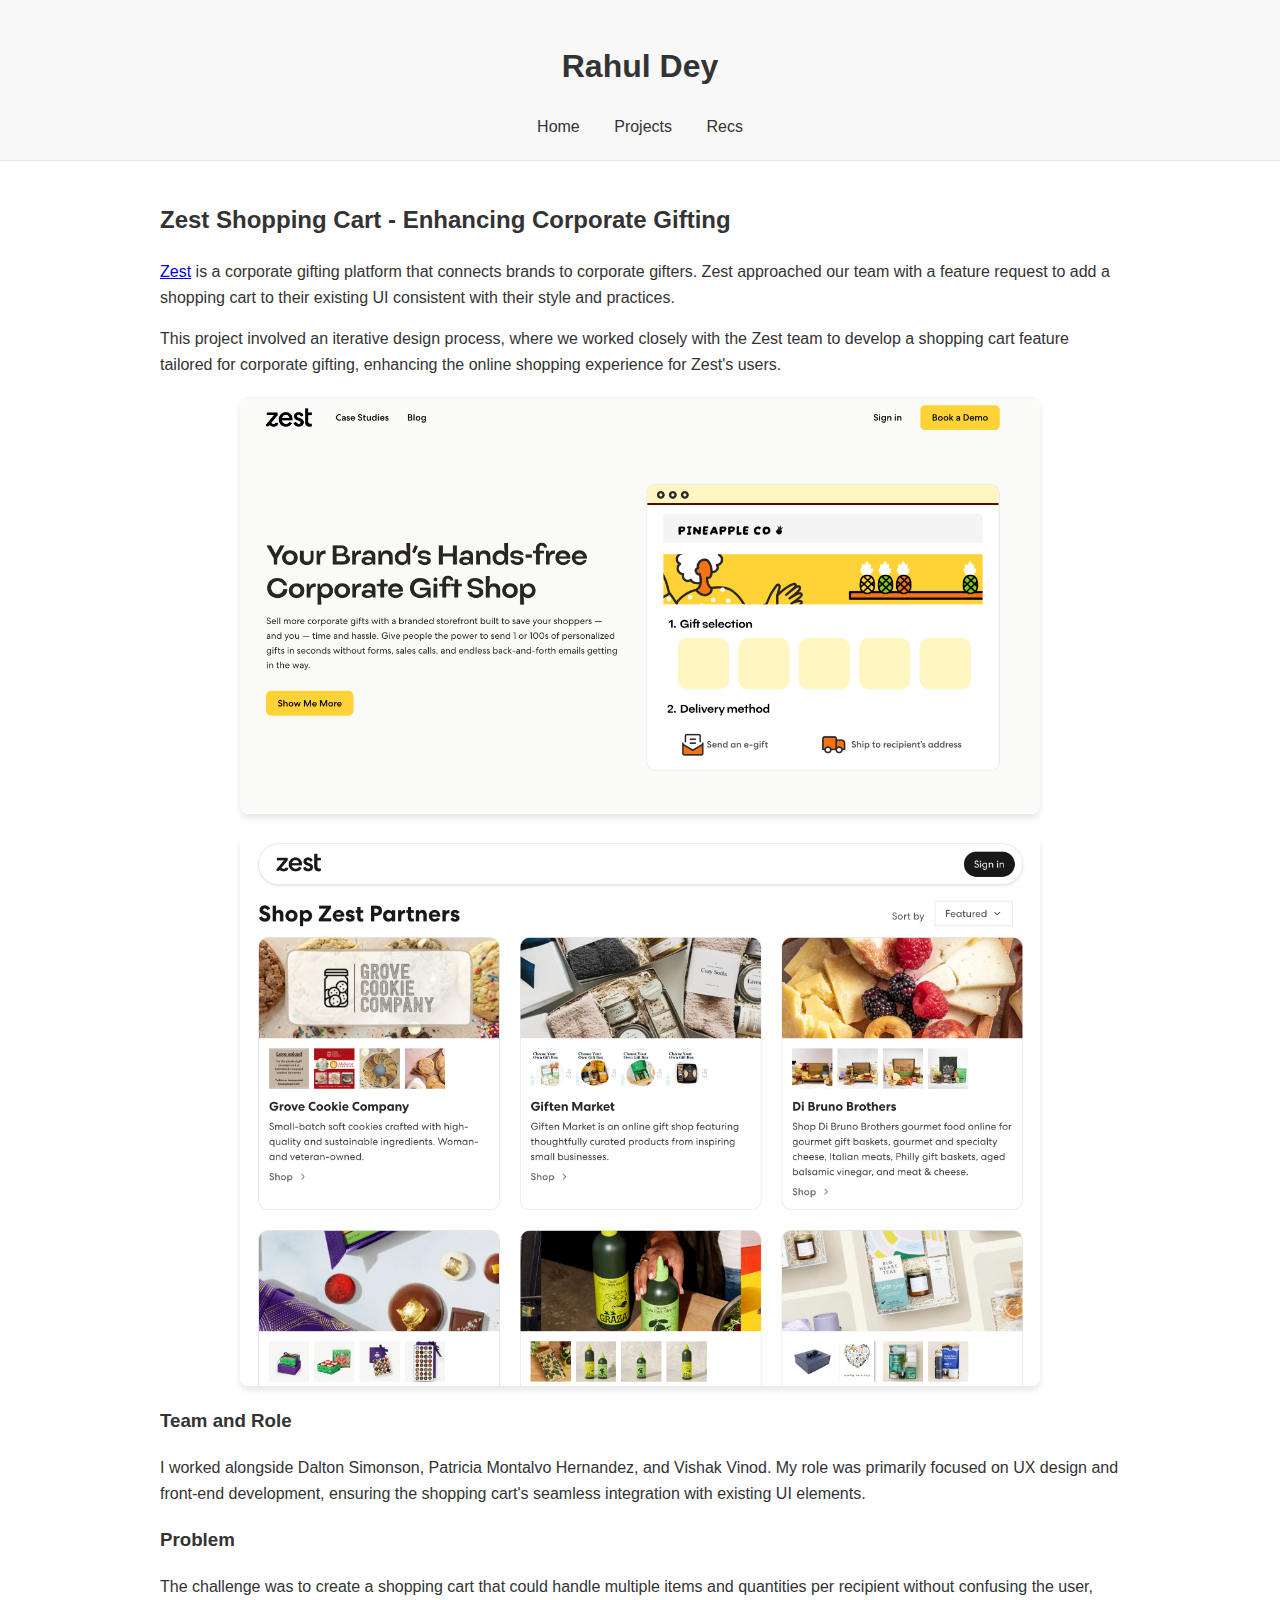
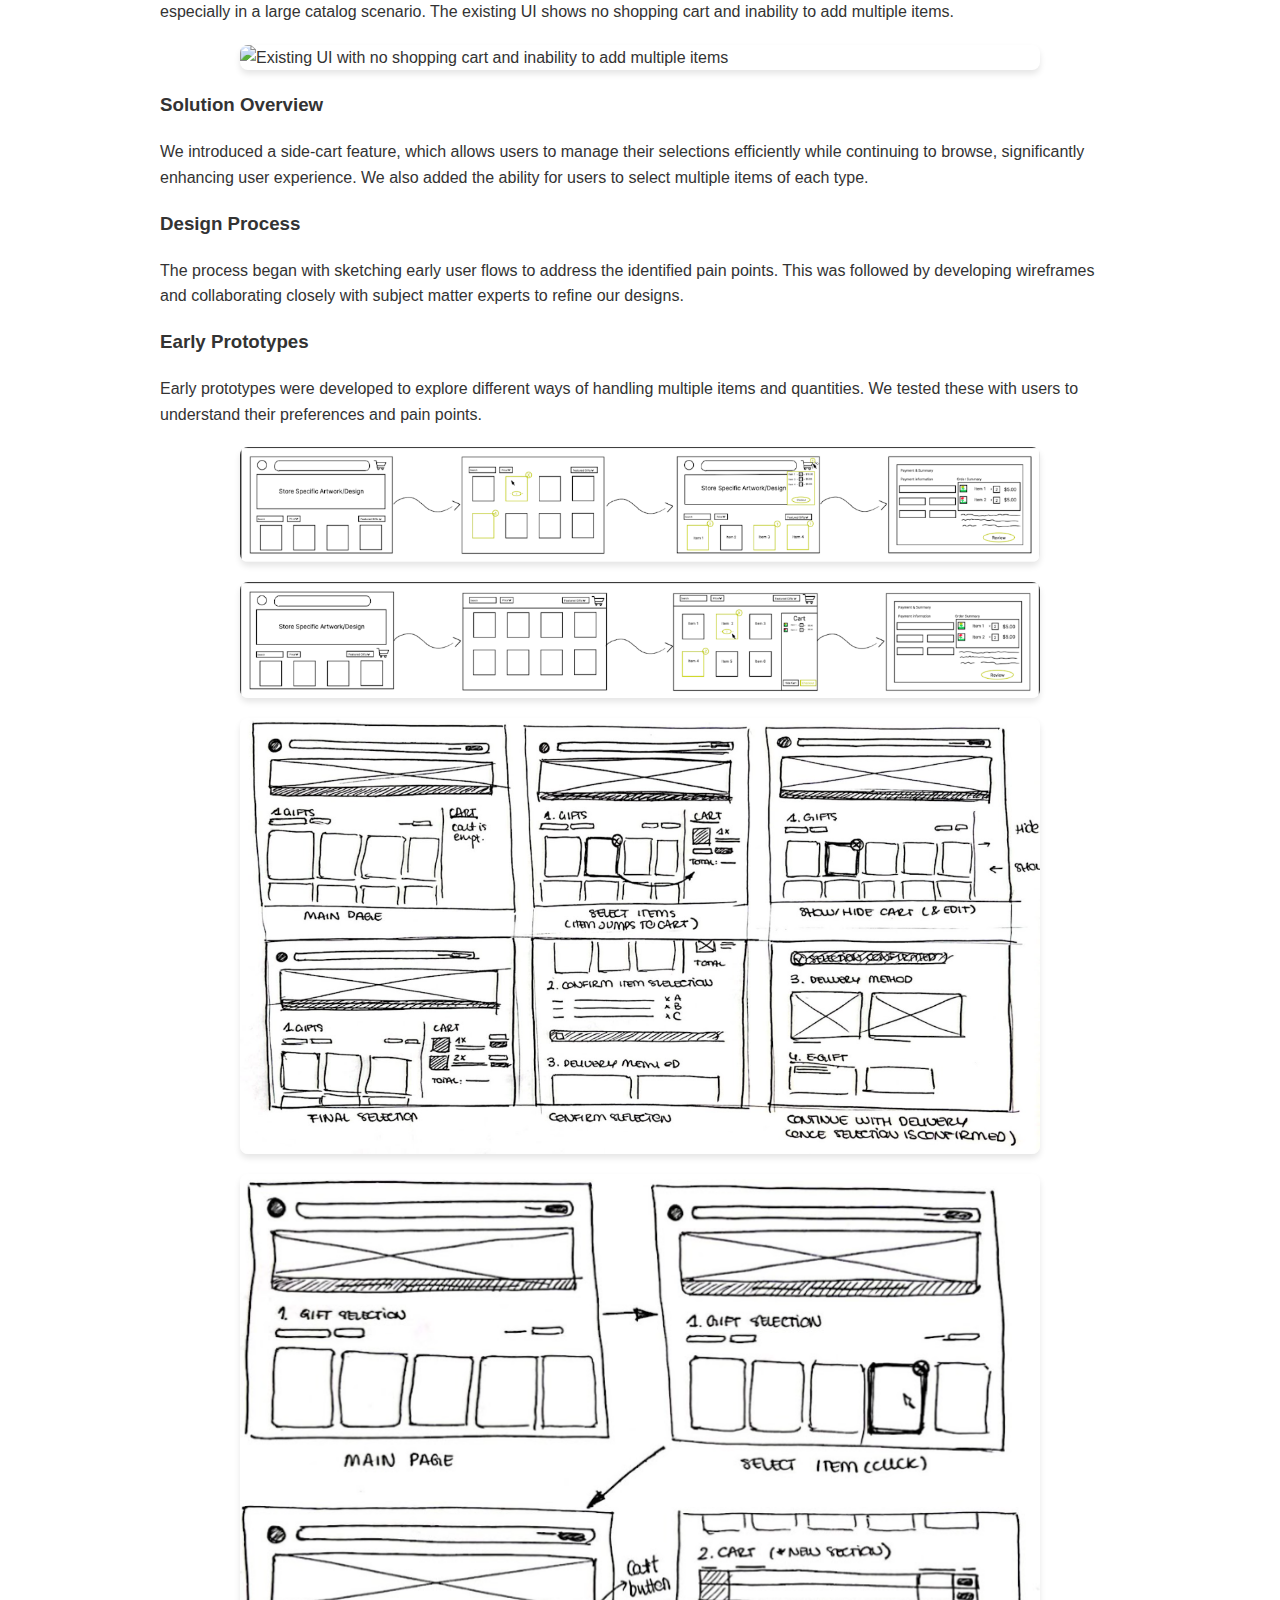
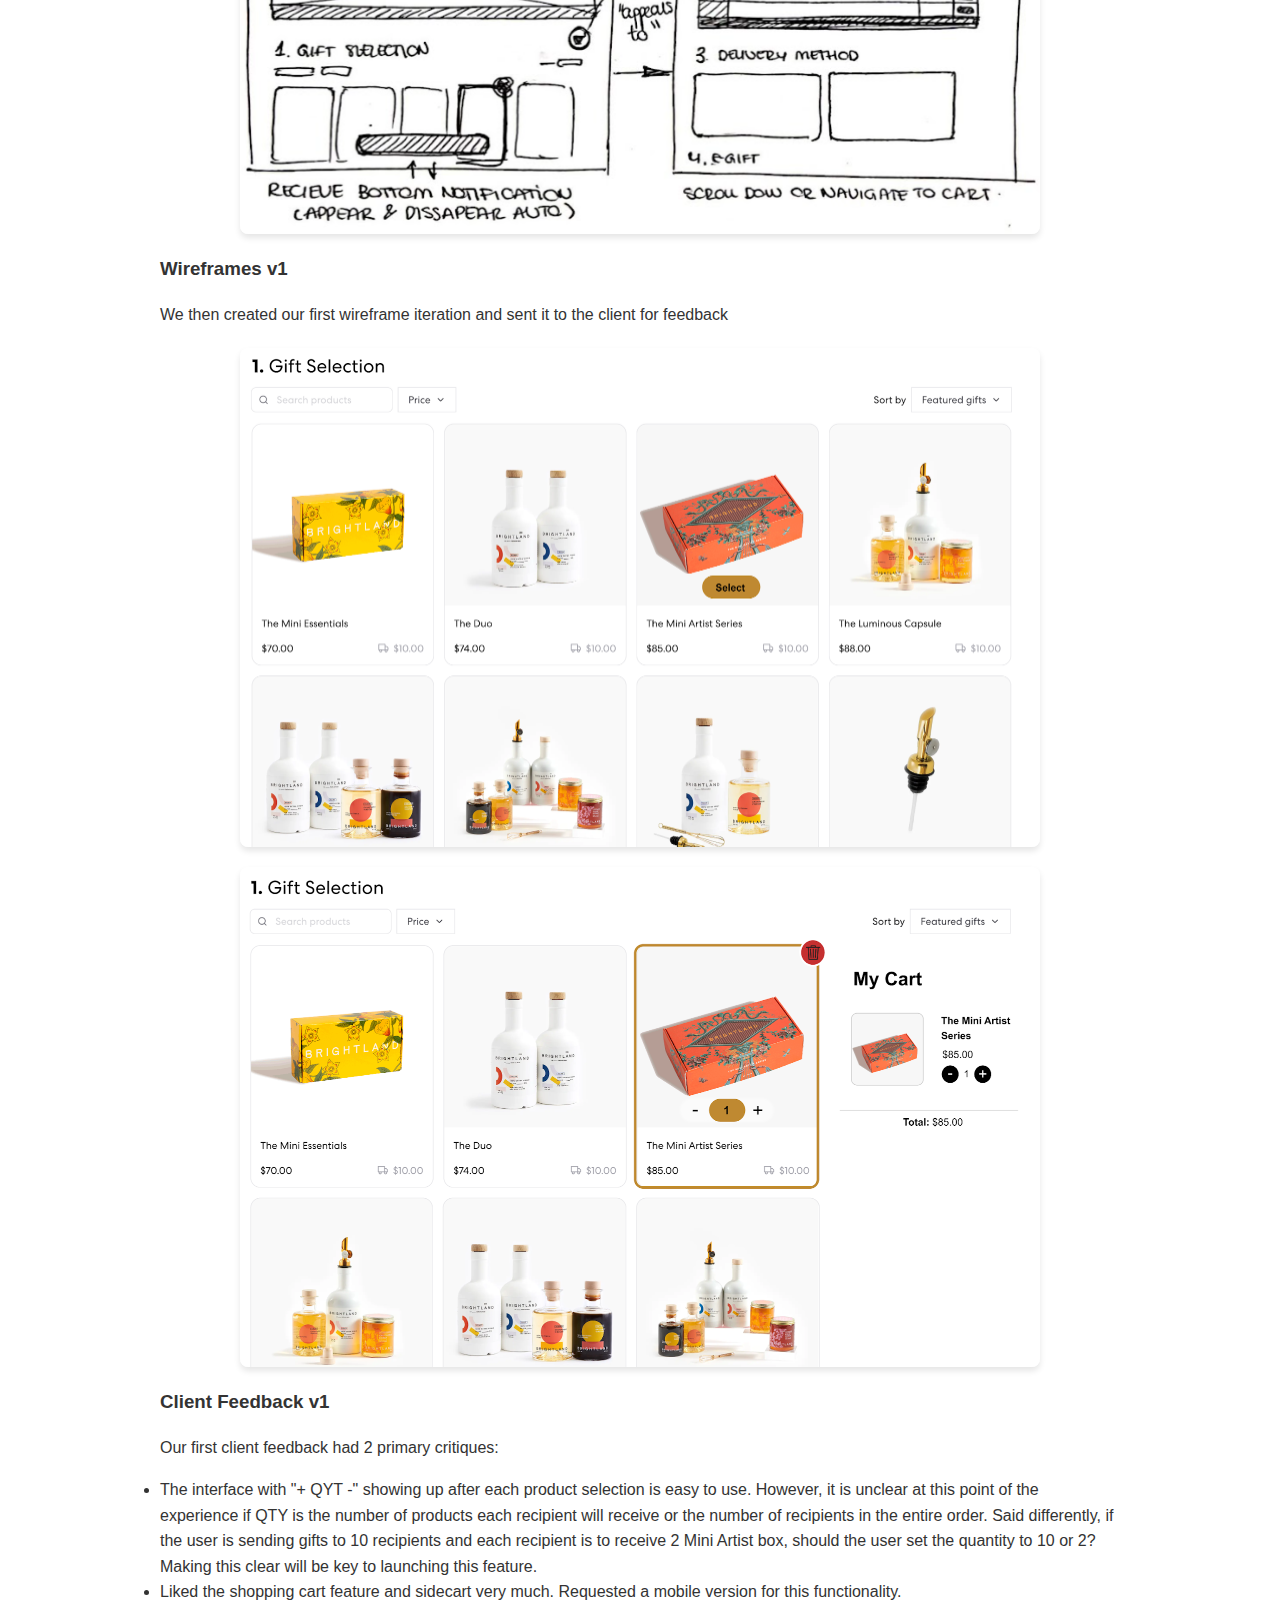
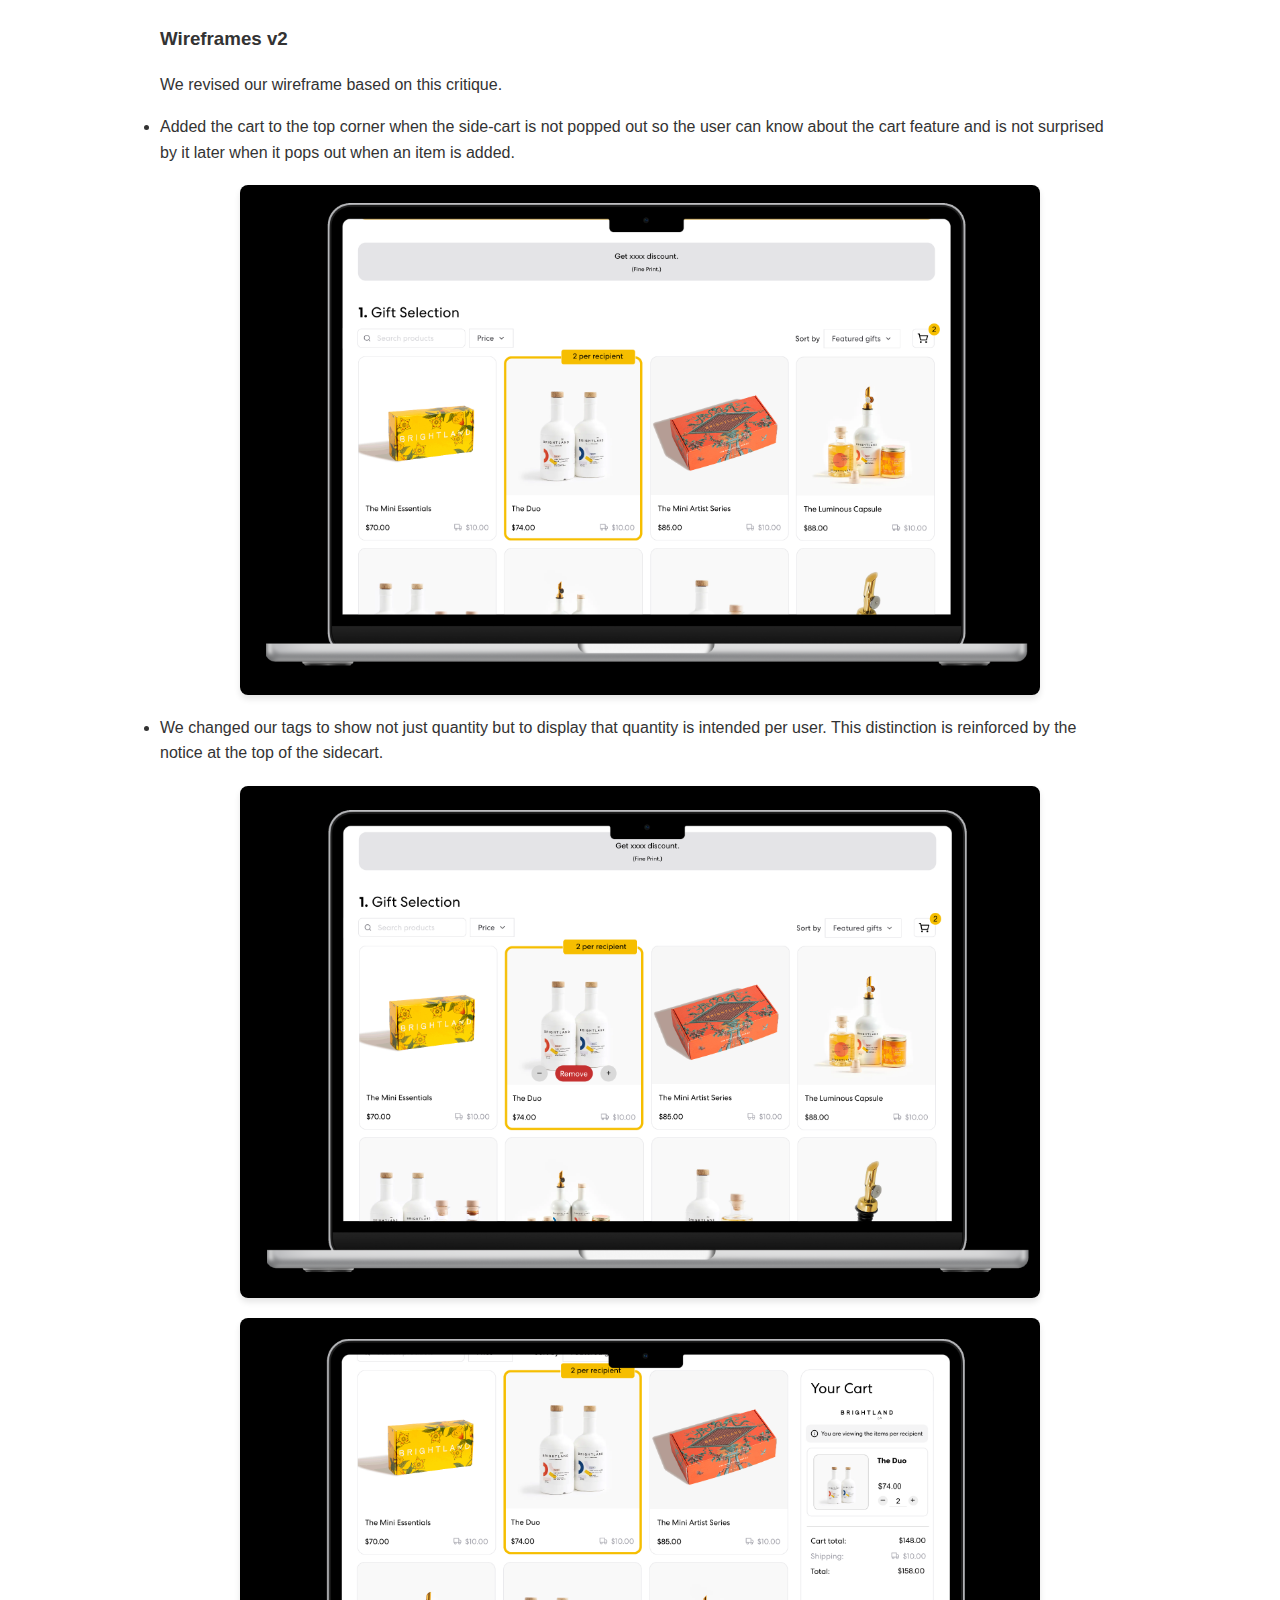
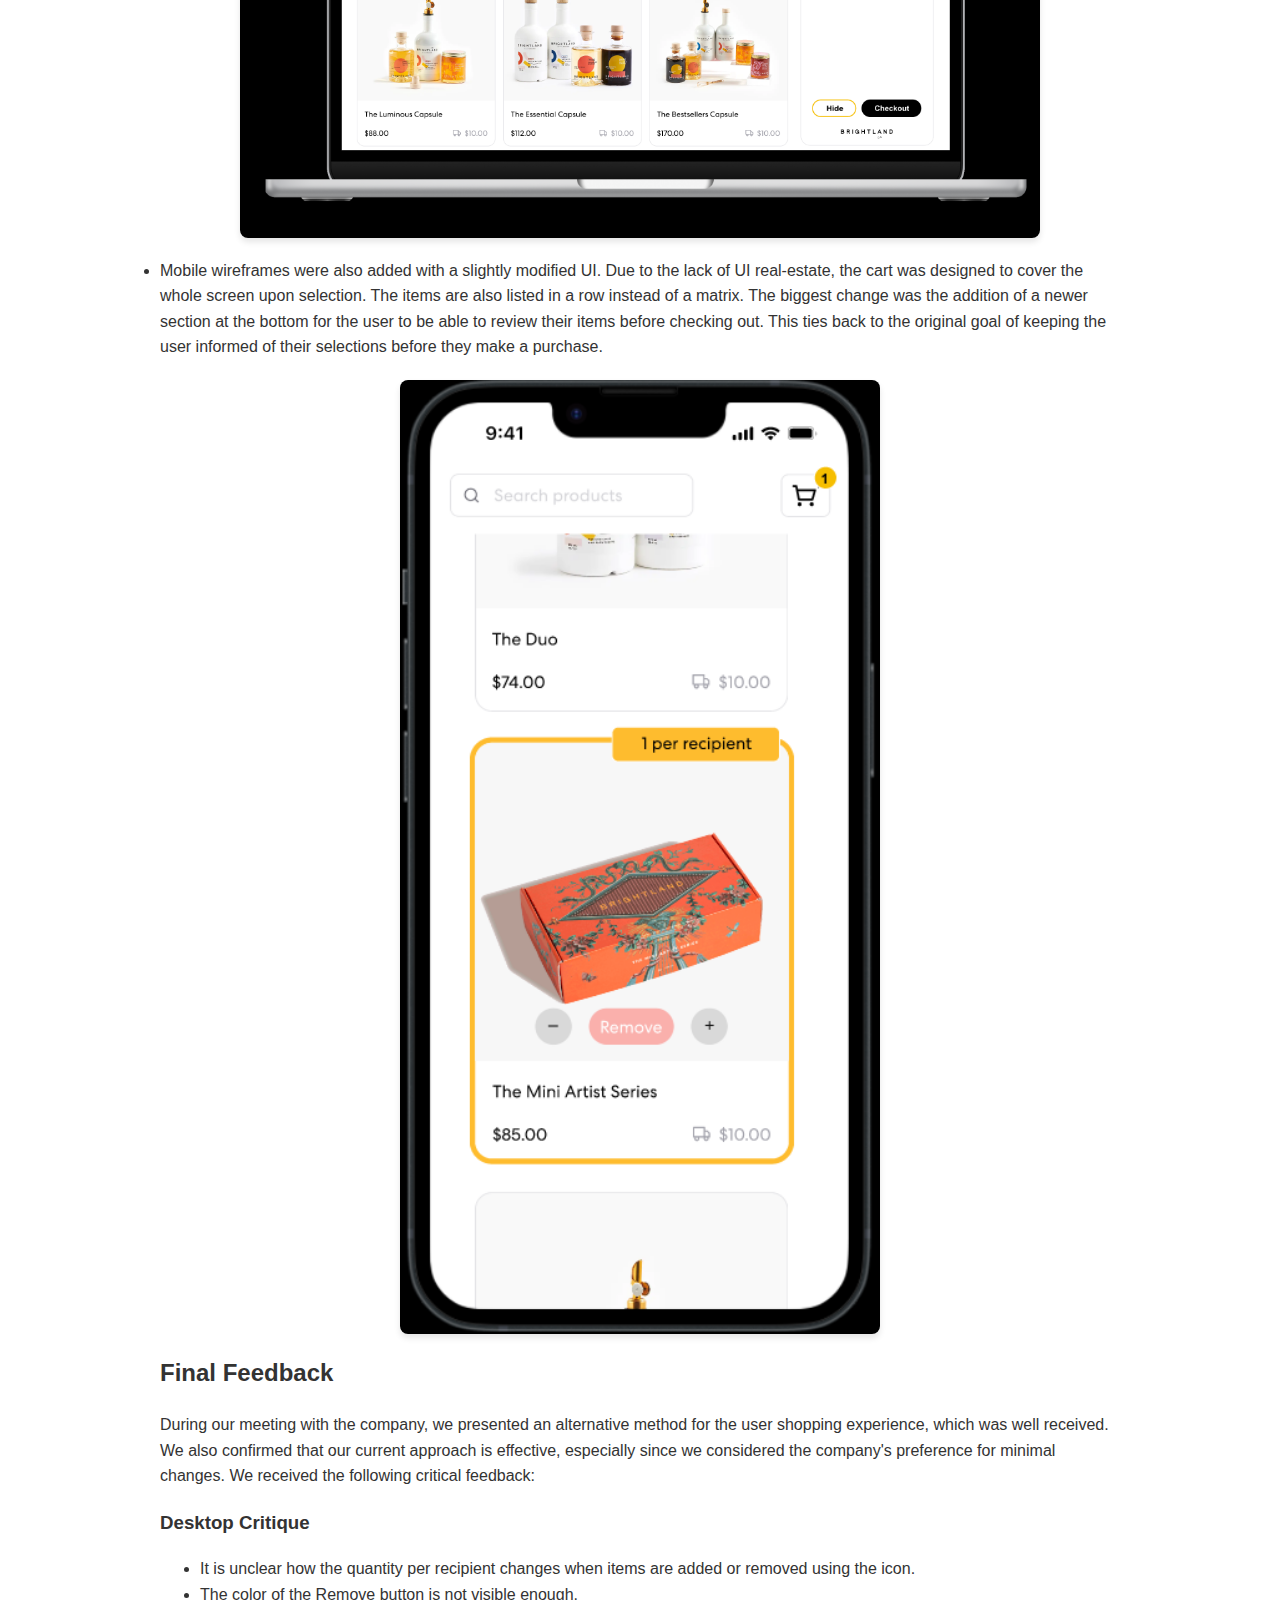
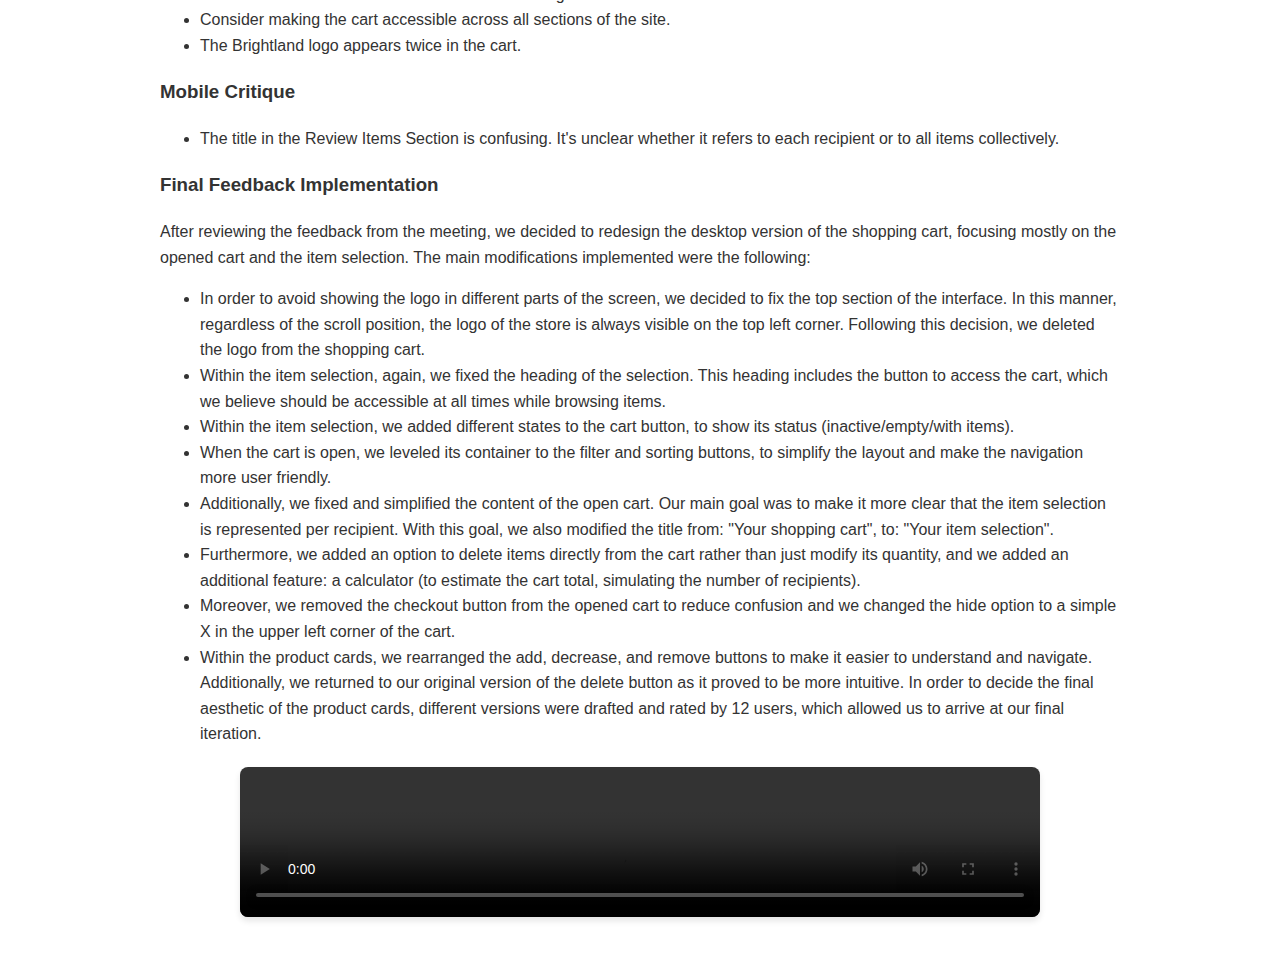
==== commit 95ea2696: "wew" ====
--- a/project1.html
+++ b/project1.html
@@ -60,15 +60,18 @@
             <h3>Client Feedback v1</h3>
             <p>Our first client feedback had 2 primary critiques:</p>
             <li>The interface with "+ QYT -" showing up after each product selection is easy to use. However, it is unclear at this point of the experience if QTY is the number of products each recipient will receive or the number of recipients in the entire order. Said differently, if the user is sending gifts to 10 recipients and each recipient is to receive 2 Mini Artist box, should the user set the quantity to 10 or 2? Making this clear will be key to launching this feature.</li>
-            <li>We like the concept of the sidebar very much, it solves the problem you captured at the beginning of the loom and gives the user a clear understanding of what they have selected. We're curious where you would put the side cart in mobile view. We'll love to see a mockup for that.            </li>
+            <li>Liked the shopping cart feature and sidecart very much. Requested a mobile version for this functionality.</li>
         </section>
         <section class="final-outcomes">
             <h3>Wireframes v2</h3>
-            <p>With the subject matter expert advice and critique along with the feeback the client provided the team, we revised our wireframe. We added the cart to the top corner when the side-cart is not popped out so the user can know about the cart feature and is not suprised by it later when it pops out when an item is added. Addittionally we changed our tags to show not just quantity but to display that quantity is intended per user. This distinction is reinforced by the notice at the top of the sidecart.
-                Mobile wireframes were also added with a slightly modified UI. Due to the lack of UI real-estate, the cart was designed to cover the whole screen upon selection. The items are also listed in a row instead of a matrix. The biggest change was the addition of a newer section at the bottom for the user to be able to review their items before checking out. This ties back to the original goal of keeping the user informed of their selections before they make a purchase.</p>
+            <p>We revised our wireframe based on this critique. <li>Added the cart to the top corner when the side-cart is not popped out so the user can know about the cart feature and is not surprised by it later when it pops out when an item is added.</li> 
                 <img src="hi-fi2.png" alt="Early Prototype of Shopping Cart">
-                <img src="hi-fi1.png" alt ="Early Prototype of Shopping Cart">
-                <img src="hi-fi3.png" alt="Early Prototype of Shopping Cart">
+
+            <li>We changed our tags to show not just quantity but to display that quantity is intended per user. This distinction is reinforced by the notice at the top of the sidecart. </li> 
+            <img src="hi-fi1.png" alt ="Early Prototype of Shopping Cart">
+            <img src="hi-fi3.png" alt="Early Prototype of Shopping Cart">
+
+            <li> Mobile wireframes were also added with a slightly modified UI. Due to the lack of UI real-estate, the cart was designed to cover the whole screen upon selection. The items are also listed in a row instead of a matrix. The biggest change was the addition of a newer section at the bottom for the user to be able to review their items before checking out. This ties back to the original goal of keeping the user informed of their selections before they make a purchase.</li>  </p>
                 <img class="mobile-image" src="Hi-Fi-Mobile-Iterative-Redesign-2.png" alt="Early Prototype of Shopping Cart">
             </section>
 
--- a/styles.css
+++ b/styles.css
@@ -65,3 +65,16 @@
     border-radius: 8px; /* Optional: adds rounded corners to images */
     box-shadow: 0 4px 6px rgba(0,0,0,0.1); /* Optional: adds subtle shadow for depth */
 }
+
+table.feature-table {
+    margin-left: auto;
+    margin-right: auto;
+    width: 80%; /* Adjust width as necessary */
+    border-collapse: collapse;
+}
+
+table.feature-table th, table.feature-table td {
+    border: 1px solid #ddd;
+    padding: 8px;
+    text-align: center;
+}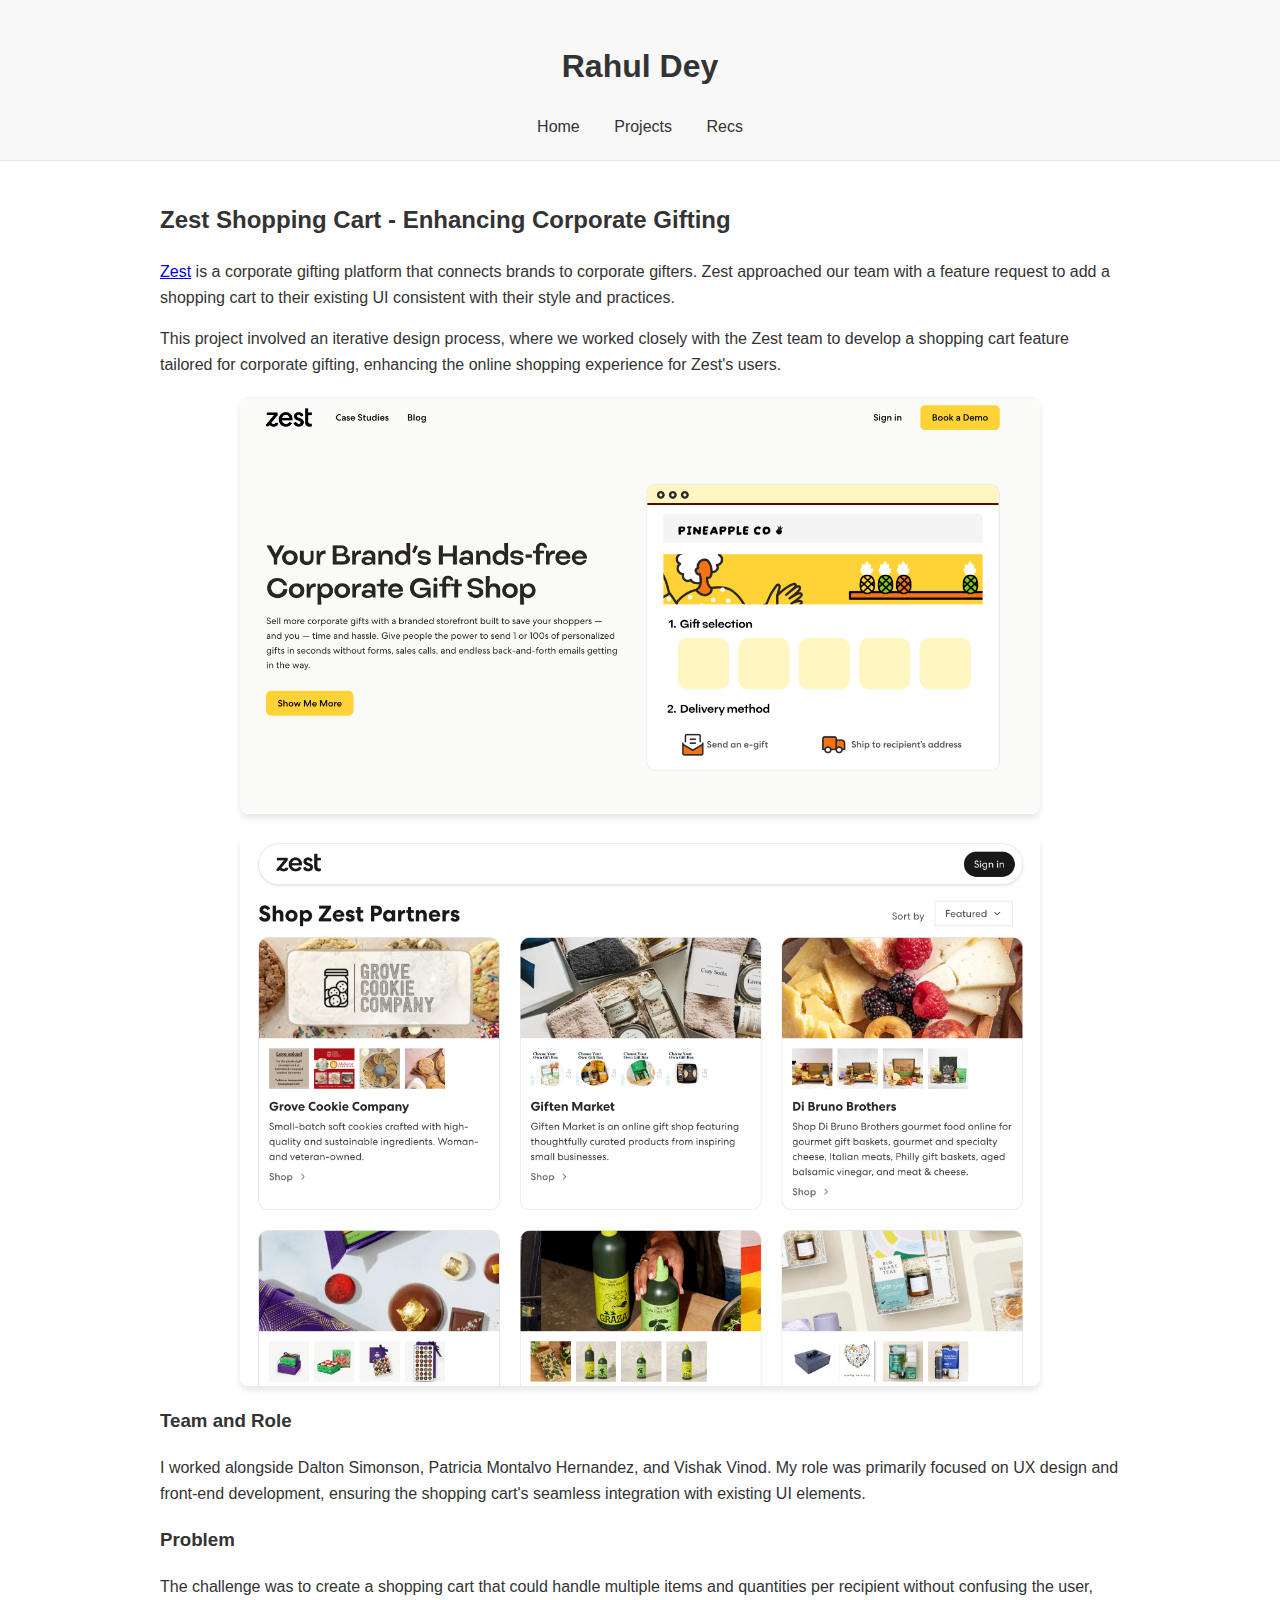
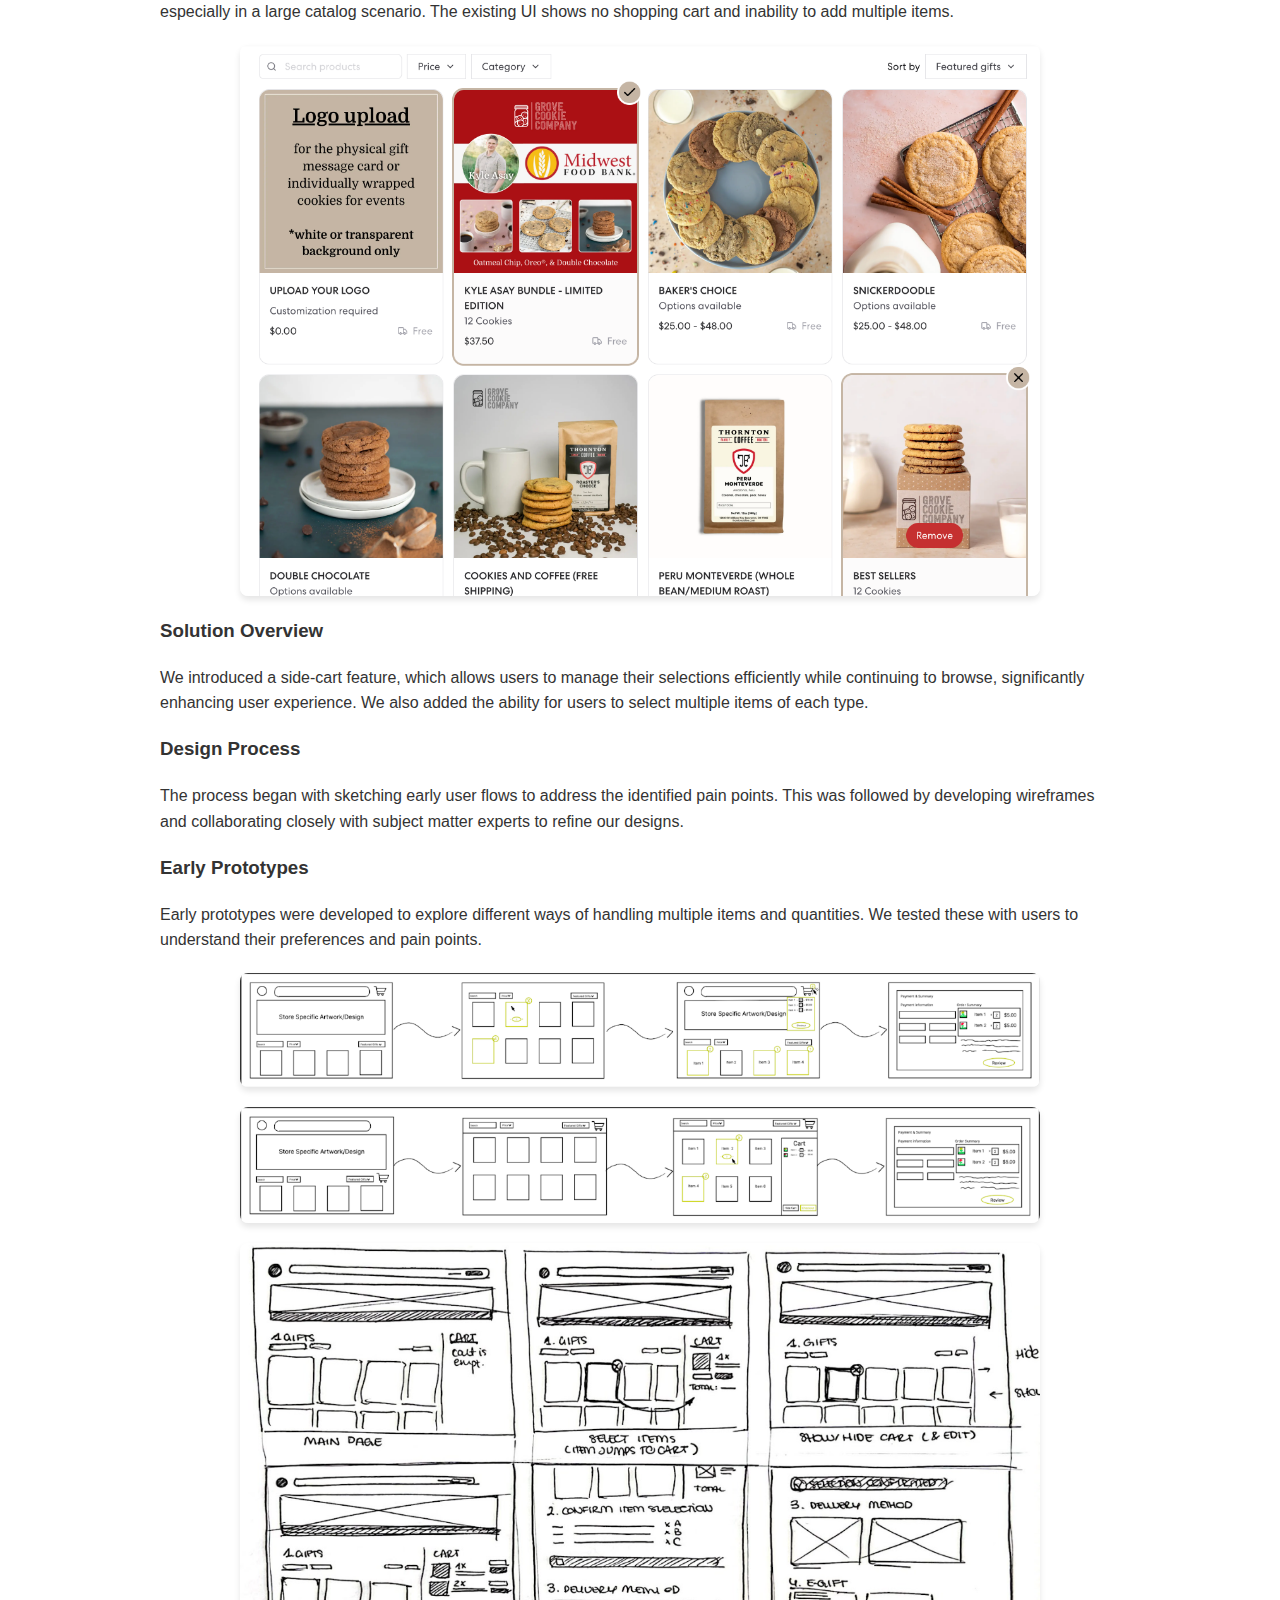
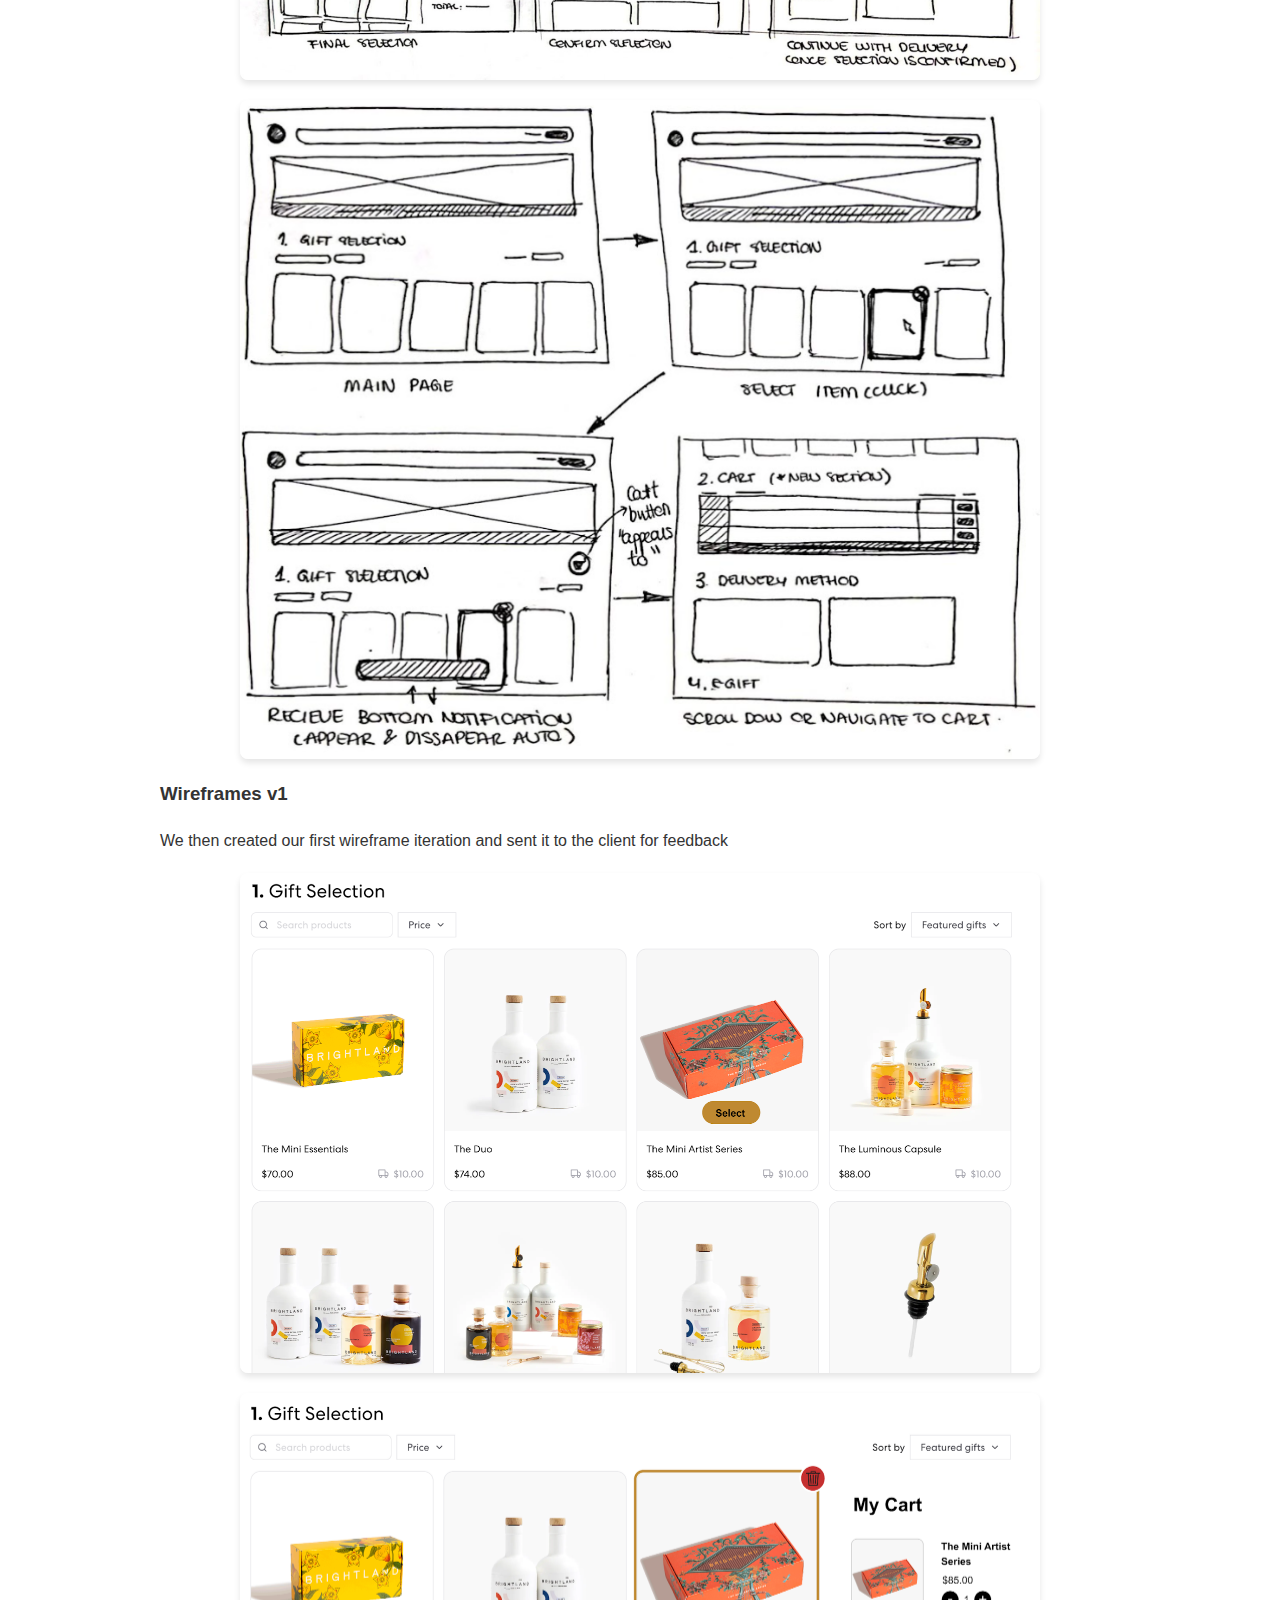
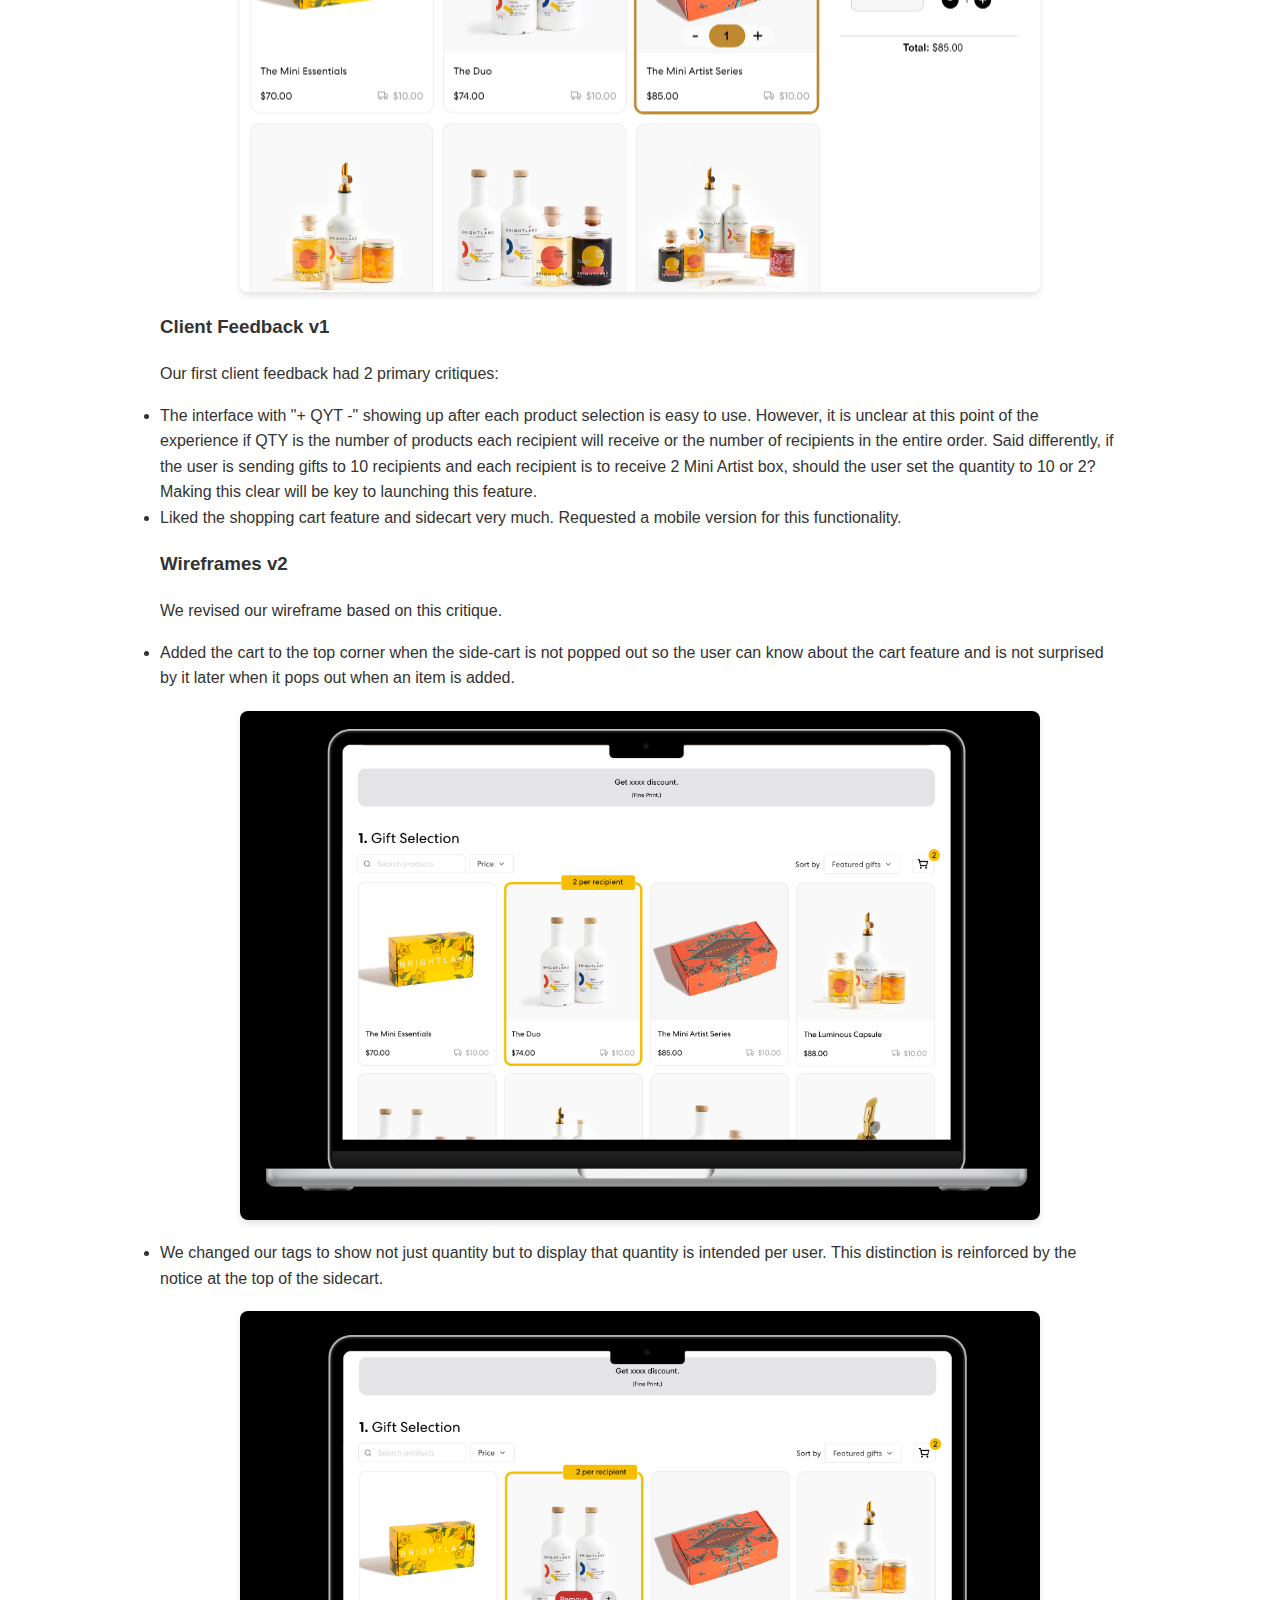
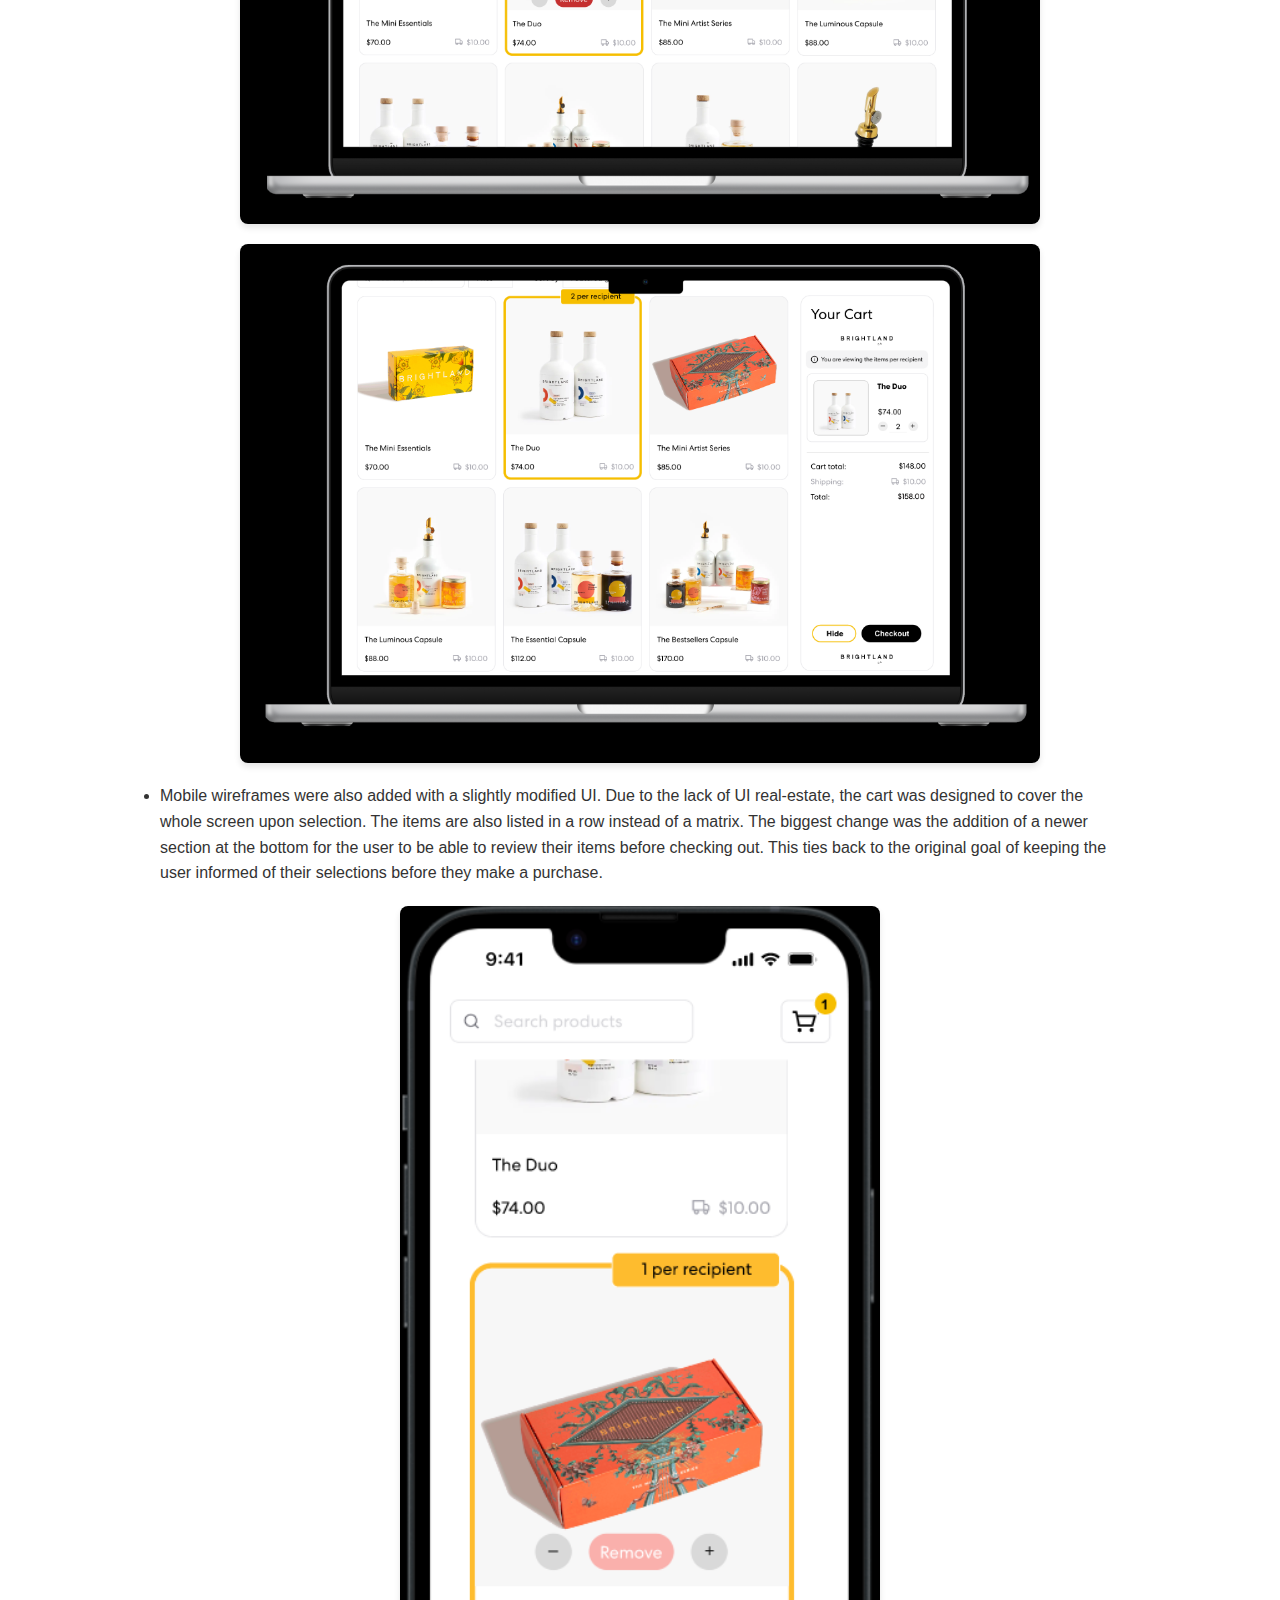
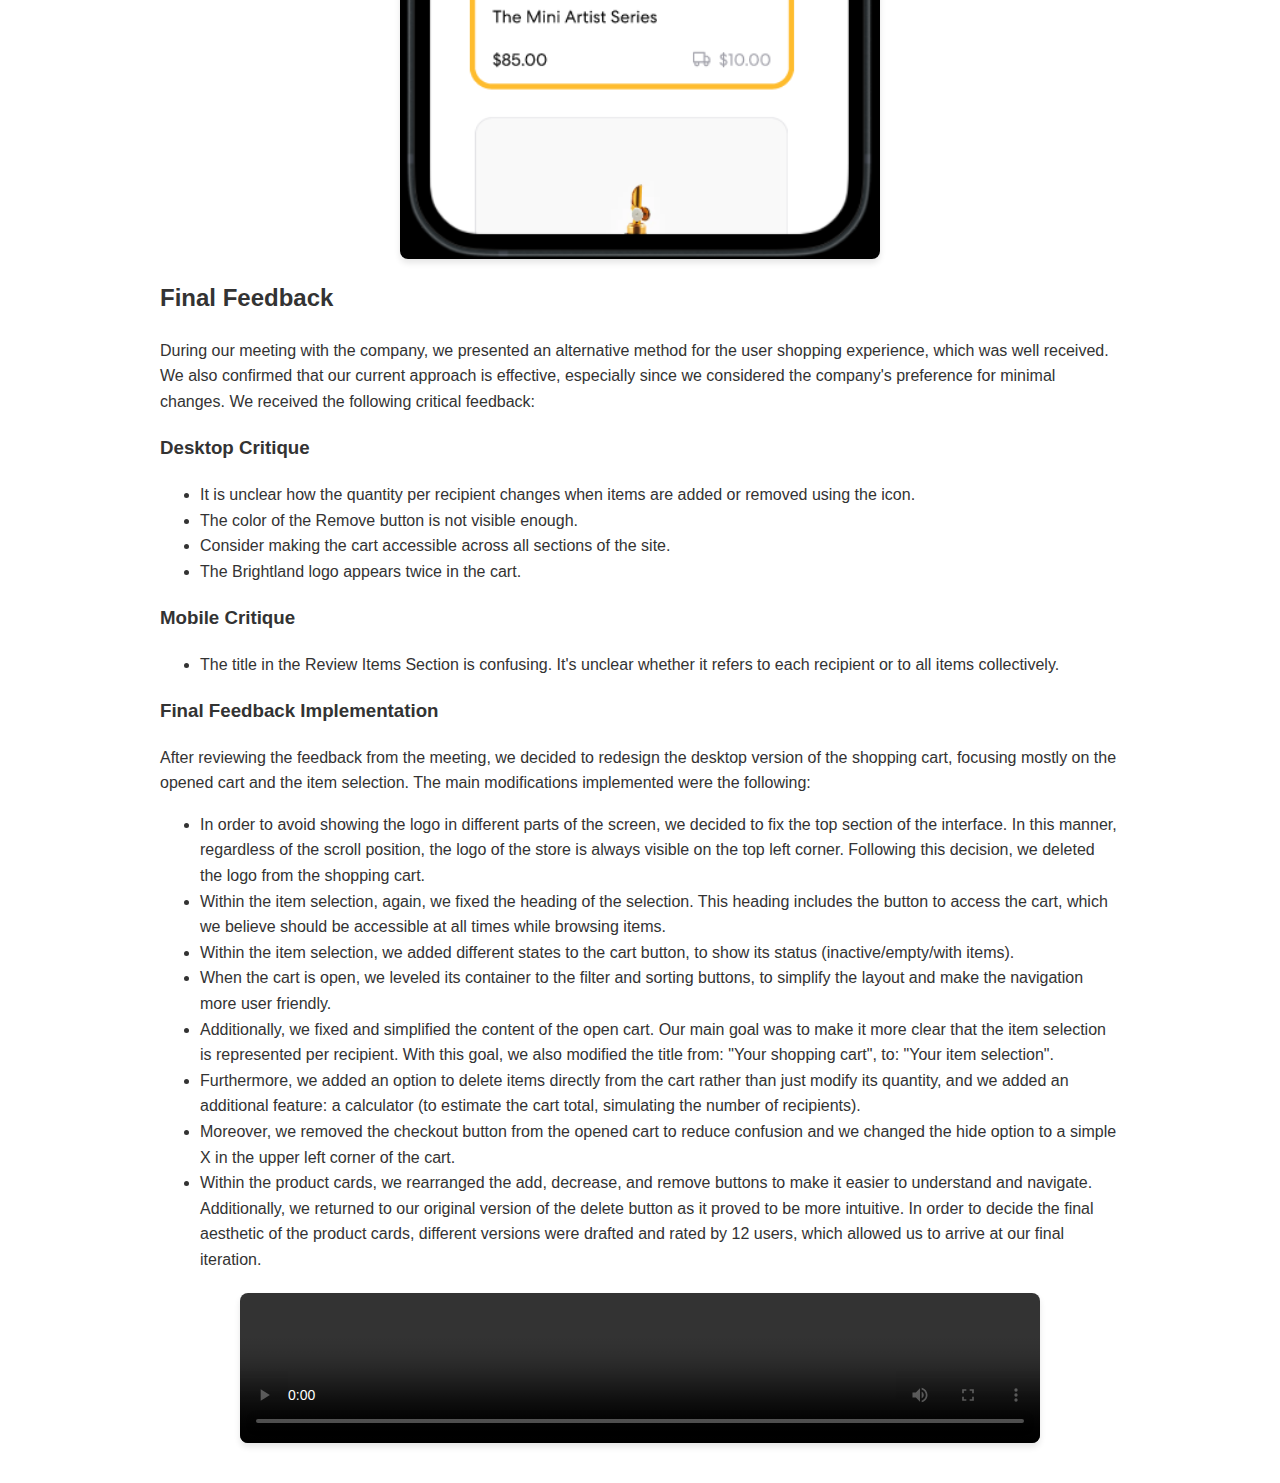
==== commit 294b1b35: "v-whatever" ====
--- a/project1.html
+++ b/project1.html
@@ -30,7 +30,7 @@
         <section class="problem-statement">
             <h3>Problem</h3>
             <p>The challenge was to create a shopping cart that could handle multiple items and quantities per recipient without confusing the user, especially in a large catalog scenario. The existing UI shows no shopping cart and inability to add multiple items.</p>
-            <img src="existing.png" alt="Existing UI with no shopping cart and inability to add multiple items">
+            <img src="Existing.png" alt="Existing UI with no shopping cart and inability to add multiple items">
         </section>
         <section class="solution-overview">
             <h3>Solution Overview</h3>
